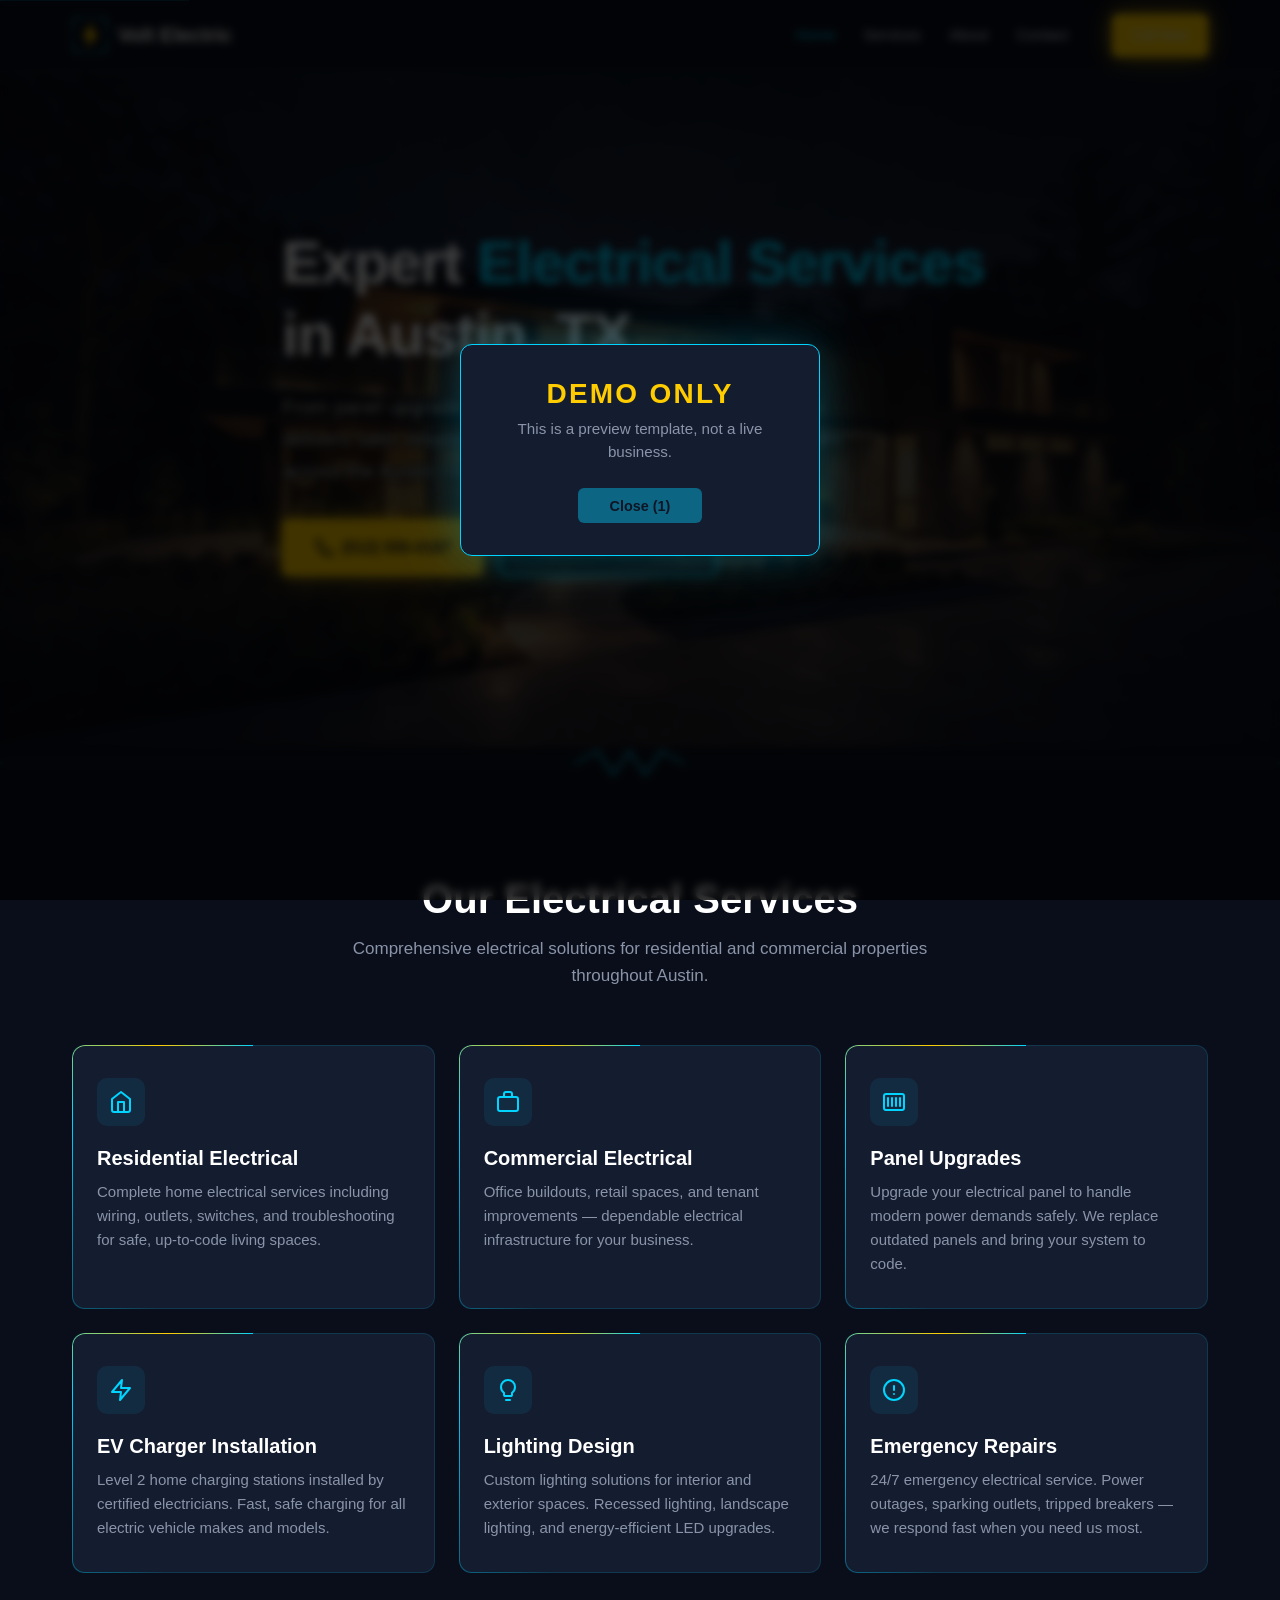
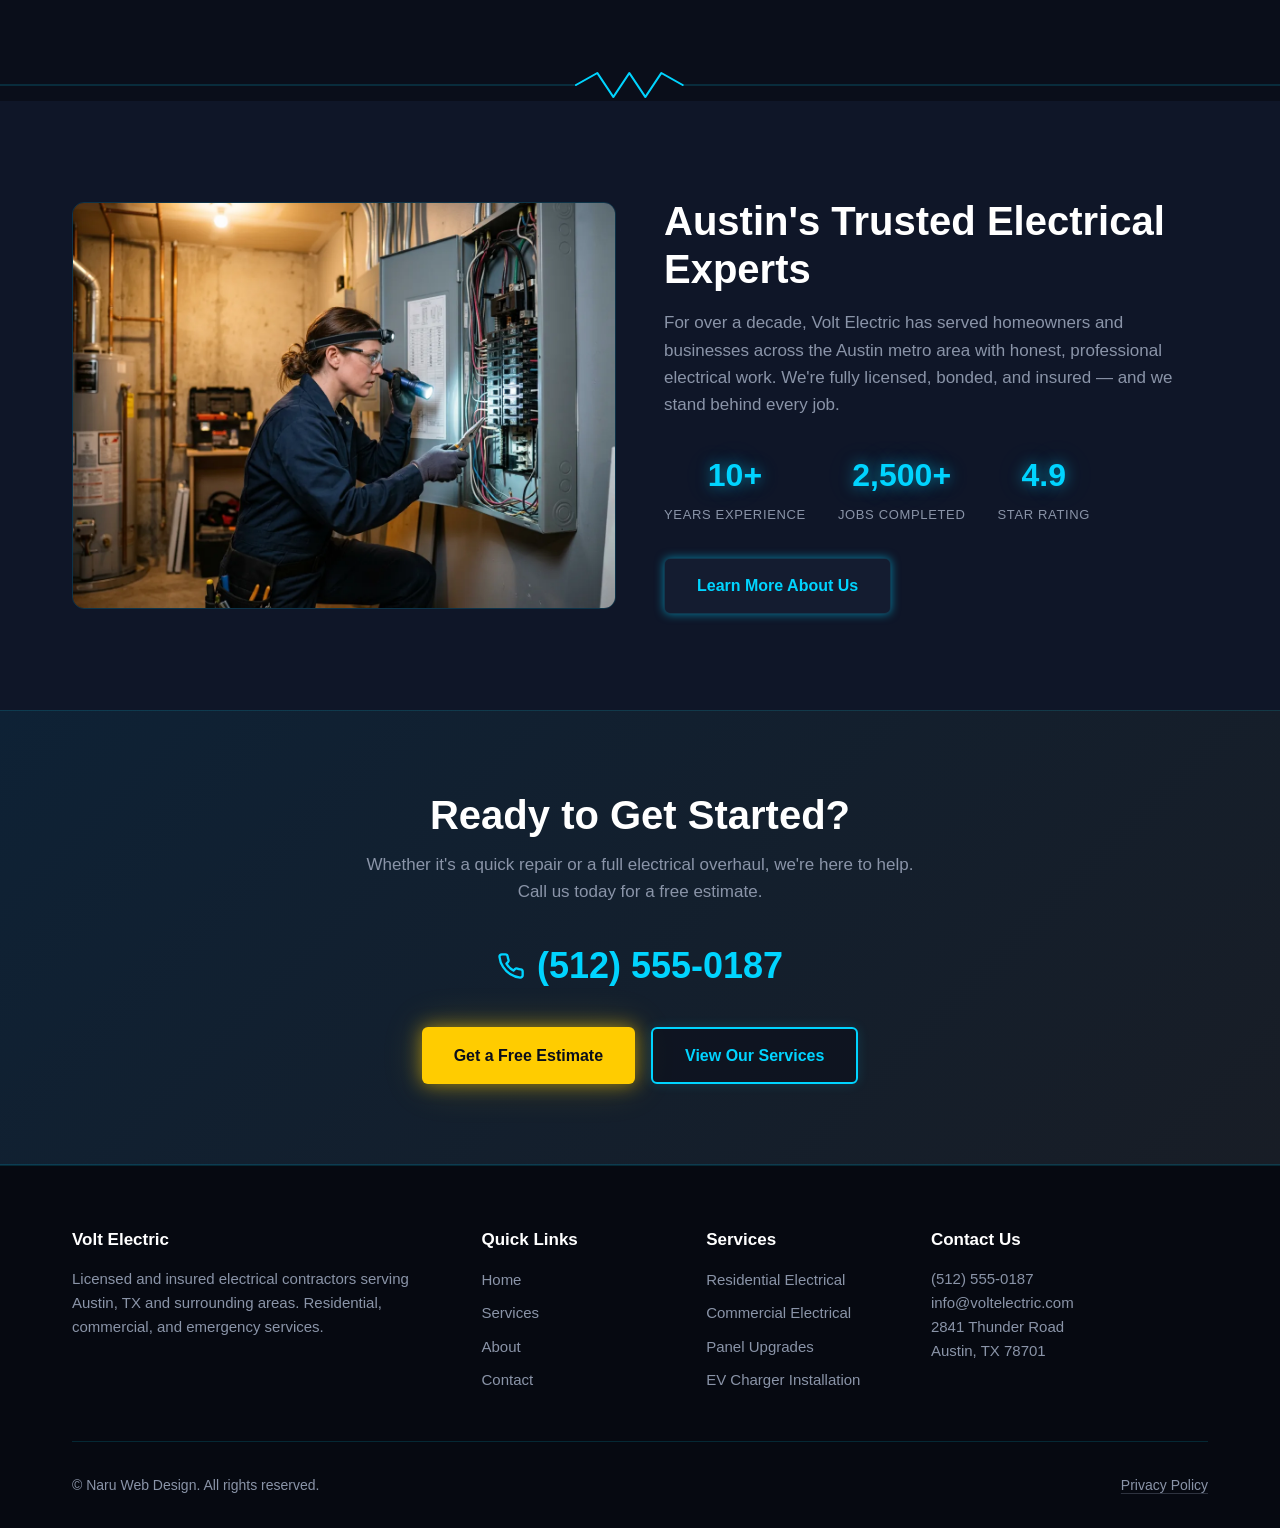
==== index.html @ 83481f1c "Add responsive hero background images and update about/OG images Replace CSS gradient hero backgroun" ====
<!DOCTYPE html>
<html lang="en">
<head>
  <meta charset="UTF-8">
  <meta name="viewport" content="width=device-width, initial-scale=1.0">
  <link rel="stylesheet" href="/css/styles.css">
  <link rel="preload" href="/fonts/space-grotesk-700-latin.woff2" as="font" type="font/woff2" crossorigin>
  <link rel="preload" href="/images/hero-480w.webp" as="image" type="image/webp" media="(max-width: 599px)">
  <link rel="preload" href="/images/hero-800w.webp" as="image" type="image/webp" media="(min-width: 600px) and (max-width: 1023px)">
  <link rel="preload" href="/images/hero.webp" as="image" type="image/webp" media="(min-width: 1024px)">
  <title>Volt Electric — Licensed Electrician in Austin, TX</title>
  <meta name="description" content="Volt Electric provides residential and commercial electrical services in Austin, TX. Licensed, insured, and available for panel upgrades, EV chargers, and emergency repairs.">
  <meta name="theme-color" content="#0a0e1a">
  <meta name="robots" content="noindex">
  <link rel="canonical" href="https://electrician-template.pages.dev/">
  <meta property="og:type" content="website">
  <meta property="og:site_name" content="Volt Electric">
  <meta property="og:title" content="Volt Electric — Licensed Electrician in Austin, TX">
  <meta property="og:description" content="Volt Electric provides residential and commercial electrical services in Austin, TX. Licensed, insured, and available for panel upgrades, EV chargers, and emergency repairs.">
  <meta property="og:url" content="https://electrician-template.pages.dev/">
  <meta property="og:image" content="https://electrician-template.pages.dev/images/og-image.jpg">
  <meta property="og:image:width" content="1200">
  <meta property="og:image:height" content="630">
  <meta name="twitter:card" content="summary_large_image">
  <link rel="icon" href="/favicon.ico" sizes="32x32">
  <link rel="icon" href="/favicon.svg" type="image/svg+xml">
  <link rel="apple-touch-icon" href="/apple-touch-icon.png">
  <script type="application/ld+json">
  {
    "@context": "https://schema.org",
    "@type": "Electrician",
    "name": "Volt Electric",
    "telephone": "+15125550187",
    "url": "https://electrician-template.pages.dev",
    "email": "info@voltelectric.com",
    "address": {
      "@type": "PostalAddress",
      "streetAddress": "2841 Thunder Road",
      "addressLocality": "Austin",
      "addressRegion": "TX",
      "postalCode": "78701"
    }
  }
  </script>
  <script src="/js/main.js" defer></script>
</head>
<body>
  <a href="#main-content" class="skip-link">Skip to main content</a>

  <div class="demo-overlay" id="demo-overlay" role="dialog" aria-modal="true" aria-labelledby="demo-heading">
    <div class="demo-modal">
      <h2 id="demo-heading">DEMO ONLY</h2>
      <p>This is a preview template, not a live business.</p>
      <button type="button" class="demo-close" id="demo-close" disabled>Close</button>
    </div>
  </div>

  <header class="site-header">
    <div class="container header-inner">
      <a href="/" class="logo" aria-label="Volt Electric — Home">
        <svg viewBox="0 0 36 36" fill="none" xmlns="http://www.w3.org/2000/svg" aria-hidden="true">
          <rect width="36" height="36" rx="8" fill="#0a0e1a" stroke="#00d4ff" stroke-width="1.5"/>
          <path d="M20.5 6L11 20h6l-1.5 10L26 16h-6.5L20.5 6z" fill="#ffcc00" stroke="#ffcc00" stroke-width="0.5" stroke-linejoin="round"/>
        </svg>
        Volt Electric
      </a>
      <button type="button" class="nav-toggle" aria-expanded="false" aria-label="Open navigation menu">
        <svg viewBox="0 0 24 24" fill="none" stroke="currentColor" stroke-width="2" stroke-linecap="round" aria-hidden="true">
          <line x1="3" y1="6" x2="21" y2="6"/>
          <line x1="3" y1="12" x2="21" y2="12"/>
          <line x1="3" y1="18" x2="21" y2="18"/>
        </svg>
      </button>
      <nav class="nav-links" aria-label="Main navigation">
        <ul>
          <li><a href="/" aria-current="page">Home</a></li>
          <li><a href="/services">Services</a></li>
          <li><a href="/about">About</a></li>
          <li><a href="/contact">Contact</a></li>
        </ul>
        <div class="nav-cta">
          <a href="tel:+15125550187" class="btn btn-primary">Call Now</a>
        </div>
      </nav>
    </div>
  </header>

  <main id="main-content">
    <!-- Hero -->
    <section class="hero" id="hero" aria-labelledby="hero-heading">
      <div class="hero-bg" aria-hidden="true"></div>
      <div class="container hero-content">
        <h1 id="hero-heading">Expert <span>Electrical Services</span> in Austin, TX</h1>
        <p>From panel upgrades to EV charger installations, Volt Electric delivers safe, reliable electrical work for homes and businesses across the Austin metro area.</p>
        <div class="hero-actions">
          <a href="tel:+15125550187" class="btn btn-primary">
            <svg width="20" height="20" viewBox="0 0 24 24" fill="none" stroke="currentColor" stroke-width="2" stroke-linecap="round" stroke-linejoin="round" aria-hidden="true"><path d="M22 16.92v3a2 2 0 0 1-2.18 2 19.79 19.79 0 0 1-8.63-3.07 19.5 19.5 0 0 1-6-6 19.79 19.79 0 0 1-3.07-8.67A2 2 0 0 1 4.11 2h3a2 2 0 0 1 2 1.72c.127.96.361 1.903.7 2.81a2 2 0 0 1-.45 2.11L8.09 9.91a16 16 0 0 0 6 6l1.27-1.27a2 2 0 0 1 2.11-.45c.907.339 1.85.573 2.81.7A2 2 0 0 1 22 16.92z"/></svg>
            (512) 555-0187
          </a>
          <a href="/contact" class="btn btn-outline">Get a Free Estimate</a>
        </div>
      </div>
    </section>

    <!-- Arc Divider -->
    <svg class="arc-divider" viewBox="0 0 1200 32" preserveAspectRatio="none" aria-hidden="true">
      <line x1="0" y1="16" x2="540" y2="16"/>
      <polyline points="540,16 560,4 575,28 590,4 605,28 620,4 640,16"/>
      <line x1="640" y1="16" x2="1200" y2="16"/>
    </svg>

    <!-- Services Overview -->
    <section class="section" id="services" aria-labelledby="services-heading">
      <div class="container">
        <div class="section-header">
          <h2 id="services-heading">Our Electrical Services</h2>
          <p>Comprehensive electrical solutions for residential and commercial properties throughout Austin.</p>
        </div>
        <div class="services-grid">
          <div class="service-card fade-in">
            <div class="icon" aria-hidden="true">
              <svg viewBox="0 0 24 24" fill="none" stroke="currentColor" stroke-width="2" stroke-linecap="round" stroke-linejoin="round"><path d="M3 9l9-7 9 7v11a2 2 0 0 1-2 2H5a2 2 0 0 1-2-2z"/><polyline points="9 22 9 12 15 12 15 22"/></svg>
            </div>
            <h3>Residential Electrical</h3>
            <p>Complete home electrical services including wiring, outlets, switches, and troubleshooting for safe, up-to-code living spaces.</p>
          </div>
          <div class="service-card fade-in">
            <div class="icon" aria-hidden="true">
              <svg viewBox="0 0 24 24" fill="none" stroke="currentColor" stroke-width="2" stroke-linecap="round" stroke-linejoin="round"><rect x="2" y="7" width="20" height="14" rx="2"/><path d="M16 7V4a2 2 0 0 0-2-2h-4a2 2 0 0 0-2 2v3"/></svg>
            </div>
            <h3>Commercial Electrical</h3>
            <p>Office buildouts, retail spaces, and tenant improvements — dependable electrical infrastructure for your business.</p>
          </div>
          <div class="service-card fade-in">
            <div class="icon" aria-hidden="true">
              <svg viewBox="0 0 24 24" fill="none" stroke="currentColor" stroke-width="2" stroke-linecap="round" stroke-linejoin="round"><rect x="2" y="4" width="20" height="16" rx="2"/><line x1="6" y1="8" x2="6" y2="16"/><line x1="10" y1="8" x2="10" y2="16"/><line x1="14" y1="8" x2="14" y2="16"/><line x1="18" y1="8" x2="18" y2="16"/></svg>
            </div>
            <h3>Panel Upgrades</h3>
            <p>Upgrade your electrical panel to handle modern power demands safely. We replace outdated panels and bring your system to code.</p>
          </div>
          <div class="service-card fade-in">
            <div class="icon" aria-hidden="true">
              <svg viewBox="0 0 24 24" fill="none" stroke="currentColor" stroke-width="2" stroke-linecap="round" stroke-linejoin="round"><path d="M13 2L3 14h9l-1 8 10-12h-9l1-8z"/></svg>
            </div>
            <h3>EV Charger Installation</h3>
            <p>Level 2 home charging stations installed by certified electricians. Fast, safe charging for all electric vehicle makes and models.</p>
          </div>
          <div class="service-card fade-in">
            <div class="icon" aria-hidden="true">
              <svg viewBox="0 0 24 24" fill="none" stroke="currentColor" stroke-width="2" stroke-linecap="round" stroke-linejoin="round"><path d="M9 18h6"/><path d="M10 22h4"/><path d="M12 2a7 7 0 0 1 7 7c0 2.38-1.19 4.47-3 5.74V17a1 1 0 0 1-1 1H9a1 1 0 0 1-1-1v-2.26C6.19 13.47 5 11.38 5 9a7 7 0 0 1 7-7z"/></svg>
            </div>
            <h3>Lighting Design</h3>
            <p>Custom lighting solutions for interior and exterior spaces. Recessed lighting, landscape lighting, and energy-efficient LED upgrades.</p>
          </div>
          <div class="service-card fade-in">
            <div class="icon" aria-hidden="true">
              <svg viewBox="0 0 24 24" fill="none" stroke="currentColor" stroke-width="2" stroke-linecap="round" stroke-linejoin="round"><circle cx="12" cy="12" r="10"/><line x1="12" y1="8" x2="12" y2="12"/><line x1="12" y1="16" x2="12.01" y2="16"/></svg>
            </div>
            <h3>Emergency Repairs</h3>
            <p>24/7 emergency electrical service. Power outages, sparking outlets, tripped breakers — we respond fast when you need us most.</p>
          </div>
        </div>
      </div>
    </section>

    <!-- Arc Divider -->
    <svg class="arc-divider" viewBox="0 0 1200 32" preserveAspectRatio="none" aria-hidden="true">
      <line x1="0" y1="16" x2="540" y2="16"/>
      <polyline points="540,16 560,4 575,28 590,4 605,28 620,4 640,16"/>
      <line x1="640" y1="16" x2="1200" y2="16"/>
    </svg>

    <!-- About Preview -->
    <section class="section section-alt" id="about" aria-labelledby="about-heading">
      <div class="container">
        <div class="about-preview">
          <div class="about-preview-img fade-in">
            <img src="/images/about-preview.webp" alt="Volt Electric team member inspecting a residential electrical panel" width="1200" height="896" loading="lazy" decoding="async">
          </div>
          <div class="about-preview-content fade-in">
            <h2 id="about-heading">Austin's Trusted Electrical Experts</h2>
            <p>For over a decade, Volt Electric has served homeowners and businesses across the Austin metro area with honest, professional electrical work. We're fully licensed, bonded, and insured — and we stand behind every job.</p>
            <div class="about-stats">
              <div class="stat">
                <span class="stat-number">10+</span>
                <span class="stat-label">Years Experience</span>
              </div>
              <div class="stat">
                <span class="stat-number">2,500+</span>
                <span class="stat-label">Jobs Completed</span>
              </div>
              <div class="stat">
                <span class="stat-number">4.9</span>
                <span class="stat-label">Star Rating</span>
              </div>
            </div>
            <a href="/about" class="btn btn-dark">Learn More About Us</a>
          </div>
        </div>
      </div>
    </section>

    <!-- CTA -->
    <section class="cta-section" id="cta" aria-labelledby="cta-heading">
      <div class="container">
        <h2 id="cta-heading">Ready to Get Started?</h2>
        <p>Whether it's a quick repair or a full electrical overhaul, we're here to help. Call us today for a free estimate.</p>
        <a href="tel:+15125550187" class="cta-phone">
          <svg width="28" height="28" viewBox="0 0 24 24" fill="none" stroke="currentColor" stroke-width="2" stroke-linecap="round" stroke-linejoin="round" aria-hidden="true"><path d="M22 16.92v3a2 2 0 0 1-2.18 2 19.79 19.79 0 0 1-8.63-3.07 19.5 19.5 0 0 1-6-6 19.79 19.79 0 0 1-3.07-8.67A2 2 0 0 1 4.11 2h3a2 2 0 0 1 2 1.72c.127.96.361 1.903.7 2.81a2 2 0 0 1-.45 2.11L8.09 9.91a16 16 0 0 0 6 6l1.27-1.27a2 2 0 0 1 2.11-.45c.907.339 1.85.573 2.81.7A2 2 0 0 1 22 16.92z"/></svg>
          (512) 555-0187
        </a>
        <div class="cta-actions">
          <a href="/contact" class="btn btn-primary">Get a Free Estimate</a>
          <a href="/services" class="btn btn-outline">View Our Services</a>
        </div>
      </div>
    </section>
  </main>

  <footer class="site-footer">
    <div class="container">
      <div class="footer-grid">
        <div class="footer-col">
          <h3>Volt Electric</h3>
          <p>Licensed and insured electrical contractors serving Austin, TX and surrounding areas. Residential, commercial, and emergency services.</p>
        </div>
        <div class="footer-col">
          <h3>Quick Links</h3>
          <ul>
            <li><a href="/">Home</a></li>
            <li><a href="/services">Services</a></li>
            <li><a href="/about">About</a></li>
            <li><a href="/contact">Contact</a></li>
          </ul>
        </div>
        <div class="footer-col">
          <h3>Services</h3>
          <ul>
            <li><a href="/services">Residential Electrical</a></li>
            <li><a href="/services">Commercial Electrical</a></li>
            <li><a href="/services">Panel Upgrades</a></li>
            <li><a href="/services">EV Charger Installation</a></li>
          </ul>
        </div>
        <div class="footer-col">
          <h3>Contact Us</h3>
          <address>
            <p><a href="tel:+15125550187">(512) 555-0187</a></p>
            <p><a href="mailto:info@voltelectric.com">info@voltelectric.com</a></p>
            <p><a href="https://www.google.com/maps/search/2841%20Thunder%20Road%2C%20Austin%2C%20TX%2078701" target="_blank" rel="noopener noreferrer">2841 Thunder Road<br>Austin, TX 78701</a></p>
          </address>
        </div>
      </div>
      <div class="footer-bottom">
        <p>&copy; Naru Web Design. All rights reserved.</p>
        <a href="/privacy">Privacy Policy</a>
      </div>
    </div>
  </footer>
</body>
</html>
---- css/styles.css ----
/* ============================================
   Volt Electric — Electrician Template Styles
   ============================================ */

/* --- @font-face --- */
@font-face {
  font-family: 'Space Grotesk';
  font-style: normal;
  font-weight: 700;
  font-display: swap;
  src: url('/fonts/space-grotesk-700-latin.woff2') format('woff2');
  unicode-range: U+0000-00FF, U+0131, U+0152-0153, U+02BB-02BC, U+02C6,
    U+02DA, U+02DC, U+0304, U+0308, U+0329, U+2000-206F, U+20AC, U+2122,
    U+2191, U+2193, U+2212, U+2215, U+FEFF, U+FFFD;
}

/* --- Custom Properties --- */
:root {
  --color-primary: #00d4ff;
  --color-primary-dim: rgba(0, 212, 255, 0.55);
  --color-primary-glow: rgba(0, 212, 255, 0.8);
  --color-accent: #ffcc00;
  --color-accent-dim: rgba(255, 204, 0, 0.55);
  --color-accent-glow: rgba(255, 204, 0, 0.8);
  --color-bg: #0a0e1a;
  --color-bg-alt: #0f1628;
  --color-bg-card: #141c30;
  --color-text: #e0e6f0;
  --color-text-muted: #8a94a8;
  --color-heading: #ffffff;
  --color-border: rgba(0, 212, 255, 0.15);
  --color-focus: #00d4ff;
  --font-heading: 'Space Grotesk', 'Segoe UI', Roboto, 'Helvetica Neue', Arial, sans-serif;
  --font-body: 'Segoe UI', Roboto, 'Helvetica Neue', Arial, sans-serif;
  --max-width: 1200px;
  --header-height: 72px;
  --transition-base: 0.3s ease;
  --glow-sm: 0 0 10px var(--color-primary-dim);
  --glow-md: 0 0 20px var(--color-primary-dim), 0 0 40px rgba(0, 212, 255, 0.2);
  --glow-lg: 0 0 24px var(--color-primary-glow), 0 0 50px var(--color-primary-dim), 0 0 90px rgba(0, 212, 255, 0.15);
}

/* --- Reset & Base --- */
*,
*::before,
*::after {
  box-sizing: border-box;
  margin: 0;
  padding: 0;
}

html {
  scroll-behavior: smooth;
}

body {
  font-family: var(--font-body);
  font-size: 1rem;
  line-height: 1.6;
  color: var(--color-text);
  background-color: var(--color-bg);
  min-height: 100vh;
  display: flex;
  flex-direction: column;
  -webkit-font-smoothing: antialiased;
  -moz-osx-font-smoothing: grayscale;
  padding-top: var(--header-height);
}

main {
  flex: 1;
}

img {
  max-width: 100%;
  height: auto;
  display: block;
}

address {
  font-style: normal;
}

a {
  color: var(--color-primary);
  text-decoration: none;
  transition: color var(--transition-base);
}

a:hover {
  color: var(--color-accent);
}

p a,
address a {
  text-decoration: underline;
  text-decoration-color: var(--color-primary-dim);
  text-underline-offset: 3px;
}

p a:hover,
address a:hover {
  color: var(--color-accent);
  text-decoration-color: var(--color-accent-dim);
}

ul {
  list-style: none;
}

h1, h2, h3, h4 {
  font-family: var(--font-heading);
  color: var(--color-heading);
  line-height: 1.2;
}

/* --- Focus Indicators --- */
:focus-visible {
  outline: 2px solid var(--color-focus);
  outline-offset: 2px;
}

/* --- Skip Link --- */
.skip-link {
  position: absolute;
  top: 0;
  left: 0;
  transform: translateY(-100%);
  z-index: 10000;
  padding: 0.5rem 1rem;
  background: var(--color-primary);
  color: var(--color-bg);
  font-weight: 700;
  text-decoration: none;
}

.skip-link:focus {
  transform: translateY(0);
}

/* --- Demo Modal Overlay --- */
.demo-overlay {
  position: fixed;
  inset: 0;
  z-index: 99999;
  background: rgba(0, 0, 0, 0.75);
  display: flex;
  align-items: center;
  justify-content: center;
  backdrop-filter: blur(4px);
  -webkit-backdrop-filter: blur(4px);
}

.demo-overlay.is-hidden {
  display: none;
}

.demo-modal {
  background: var(--color-bg-card);
  border: 1px solid var(--color-primary);
  border-radius: 12px;
  padding: 2rem 2.5rem;
  text-align: center;
  max-width: 360px;
  width: 90%;
  box-shadow: 0 0 40px rgba(0, 212, 255, 0.2), 0 0 80px rgba(0, 212, 255, 0.1);
}

.demo-modal h2 {
  font-family: var(--font-heading);
  font-size: 1.75rem;
  color: var(--color-accent);
  margin: 0 0 0.5rem;
  letter-spacing: 0.08em;
}

.demo-modal p {
  color: var(--color-text-muted);
  font-size: 0.95rem;
  margin: 0 0 1.5rem;
  line-height: 1.5;
}

.demo-close {
  background: var(--color-primary);
  color: var(--color-bg);
  border: none;
  border-radius: 6px;
  padding: 0.6rem 2rem;
  font-weight: 700;
  font-size: 0.9rem;
  cursor: pointer;
  transition: opacity var(--transition-base), background var(--transition-base);
}

.demo-close:disabled {
  opacity: 0.4;
  cursor: not-allowed;
}

.demo-close:not(:disabled):hover {
  background: #33ddff;
}

/* --- Container --- */
.container {
  width: 100%;
  max-width: var(--max-width);
  margin: 0 auto;
  padding: 0 1.25rem;
}

/* --- Buttons --- */
.btn {
  display: inline-flex;
  align-items: center;
  gap: 0.5rem;
  padding: 0.875rem 2rem;
  border-radius: 6px;
  font-weight: 700;
  font-size: 1rem;
  text-decoration: none;
  transition: all var(--transition-base);
  cursor: pointer;
  border: none;
  position: relative;
  overflow: hidden;
}

.btn-primary {
  background: var(--color-accent);
  color: #0a0e1a;
  box-shadow: 0 0 18px var(--color-accent-dim), 0 0 40px rgba(255, 204, 0, 0.2);
}

.btn-primary:hover {
  color: #0a0e1a;
  box-shadow: 0 0 30px var(--color-accent-glow), 0 0 60px var(--color-accent-dim), 0 0 90px rgba(255, 204, 0, 0.15);
  transform: translateY(-2px);
}

.btn-outline {
  background: rgba(10, 14, 26, 0.6);
  color: var(--color-primary);
  border: 2px solid var(--color-primary);
  box-shadow: 0 0 12px rgba(0, 212, 255, 0.15);
}

.btn-outline:hover {
  color: var(--color-heading);
  background: rgba(0, 212, 255, 0.1);
  box-shadow: 0 0 24px var(--color-primary-dim), 0 0 48px rgba(0, 212, 255, 0.15);
  transform: translateY(-2px);
}

.btn-dark {
  background: var(--color-bg-card);
  color: var(--color-primary);
  border: 1px solid var(--color-border);
  box-shadow: var(--glow-sm);
}

.btn-dark:hover {
  color: var(--color-heading);
  box-shadow: var(--glow-md);
  transform: translateY(-2px);
}

/* Button shimmer effect */
@media (prefers-reduced-motion: no-preference) {
  .btn-primary::after {
    content: '';
    position: absolute;
    top: 0;
    left: -100%;
    width: 100%;
    height: 100%;
    background: linear-gradient(
      90deg,
      transparent,
      rgba(255, 255, 255, 0.3),
      transparent
    );
    transition: left 0.5s ease;
  }

  .btn-primary:hover::after {
    left: 100%;
  }
}

/* --- Site Header --- */
.site-header {
  position: fixed;
  top: 0;
  left: 0;
  right: 0;
  z-index: 1000;
  height: var(--header-height);
  background: rgba(10, 14, 26, 0.92);
  backdrop-filter: blur(12px);
  -webkit-backdrop-filter: blur(12px);
  border-bottom: 1px solid var(--color-border);
  display: flex;
  align-items: center;
}

.header-inner {
  display: flex;
  align-items: center;
  justify-content: space-between;
}

.logo {
  display: flex;
  align-items: center;
  gap: 0.625rem;
  font-family: var(--font-heading);
  font-weight: 700;
  font-size: 1.25rem;
  color: var(--color-heading);
  text-decoration: none;
  white-space: nowrap;
}

.logo:hover {
  color: var(--color-heading);
}

.logo svg {
  width: 36px;
  height: 36px;
  flex-shrink: 0;
}

.nav-toggle {
  display: flex;
  align-items: center;
  justify-content: center;
  width: 44px;
  height: 44px;
  background: none;
  border: none;
  color: var(--color-text);
  cursor: pointer;
}

.nav-toggle svg {
  width: 24px;
  height: 24px;
}

.nav-links {
  visibility: hidden;
  position: absolute;
  top: var(--header-height);
  left: 0;
  right: 0;
  background: rgba(10, 14, 26, 0.98);
  backdrop-filter: blur(16px);
  -webkit-backdrop-filter: blur(16px);
  border-bottom: 1px solid var(--color-border);
  padding: 1.5rem 1.25rem;
  opacity: 0;
  transform: translateY(-8px);
  transition: opacity 0.25s ease, transform 0.25s ease, visibility 0s linear 0.25s;
}

.nav-links.is-open {
  visibility: visible;
  opacity: 1;
  transform: translateY(0);
  transition: opacity 0.25s ease, transform 0.25s ease, visibility 0s linear 0s;
}

.nav-links ul {
  display: flex;
  flex-direction: column;
  gap: 0.25rem;
}

.nav-links a {
  display: block;
  padding: 0.75rem 0;
  color: var(--color-text);
  font-weight: 500;
  font-size: 1.0625rem;
  transition: color var(--transition-base);
}

.nav-links a:hover,
.nav-links a[aria-current="page"] {
  color: var(--color-primary);
}

.nav-cta {
  margin-top: 1rem;
  padding-top: 1rem;
  border-top: 1px solid var(--color-border);
}

.nav-cta .btn {
  width: 100%;
  justify-content: center;
}

/* --- Hero Section --- */
.hero {
  position: relative;
  overflow: hidden;
  padding: 5rem 0 6rem;
  min-height: 70vh;
  display: flex;
  align-items: center;
}

.hero-bg {
  position: absolute;
  inset: 0;
  z-index: 0;
  background:
    linear-gradient(to right, rgba(10, 14, 26, 0.78) 0%, rgba(10, 14, 26, 0.50) 50%, rgba(10, 14, 26, 0.78) 100%),
    url('/images/hero-480w.webp') center/cover no-repeat;
}

@media (min-width: 600px) {
  .hero-bg {
    background:
      linear-gradient(to right, rgba(10, 14, 26, 0.78) 0%, rgba(10, 14, 26, 0.50) 50%, rgba(10, 14, 26, 0.78) 100%),
      url('/images/hero-800w.webp') center/cover no-repeat;
  }
}

@media (min-width: 1024px) {
  .hero-bg {
    background:
      linear-gradient(to right, rgba(10, 14, 26, 0.78) 0%, rgba(10, 14, 26, 0.50) 50%, rgba(10, 14, 26, 0.78) 100%),
      url('/images/hero.webp') center/cover no-repeat;
  }
}

.hero-content {
  position: relative;
  z-index: 1;
  max-width: 720px;
}

.hero h1 {
  font-size: clamp(2.25rem, 5vw, 3.75rem);
  font-weight: 700;
  margin-bottom: 1.25rem;
  letter-spacing: -0.02em;
}

.hero h1 span {
  color: var(--color-primary);
}

.hero > .container > p,
.hero-content > p {
  font-size: clamp(1.0625rem, 2vw, 1.25rem);
  color: #c8c8c8;
  text-shadow: 0 0 2px rgba(0, 0, 0, 1), 0 0 4px rgba(0, 0, 0, 1), 1px 1px 3px rgba(0, 0, 0, 1), -1px -1px 3px rgba(0, 0, 0, 0.8), 0 1px 5px rgba(0, 0, 0, 0.9);
  max-width: 560px;
  margin-bottom: 2rem;
}

.hero-actions {
  display: flex;
  flex-wrap: wrap;
  gap: 1rem;
}

/* --- Electric Arc Divider --- */
.arc-divider {
  display: block;
  width: 100%;
  height: 32px;
  overflow: visible;
}

.arc-divider line {
  stroke: rgba(0, 212, 255, 0.2);
  stroke-width: 1.5;
}

.arc-divider polyline {
  stroke: var(--color-primary);
  stroke-width: 2;
  fill: none;
  stroke-linecap: round;
  stroke-linejoin: round;
}

/* --- Section --- */
.section {
  padding: 5rem 0;
}

.section-alt {
  background: var(--color-bg-alt);
}

.section-header {
  text-align: center;
  max-width: 640px;
  margin: 0 auto 3.5rem;
}

.section-header h2 {
  font-size: clamp(1.75rem, 3.5vw, 2.5rem);
  margin-bottom: 0.75rem;
}

.section-header p {
  color: var(--color-text-muted);
  font-size: 1.0625rem;
}

/* --- Service Cards --- */
.services-grid {
  display: grid;
  grid-template-columns: 1fr;
  gap: 1.5rem;
}

.service-card {
  position: relative;
  background: var(--color-bg-card);
  border: 1px solid var(--color-border);
  border-radius: 12px;
  padding: 2rem 1.5rem;
  transition: transform var(--transition-base), box-shadow var(--transition-base);
}

.service-card:hover {
  transform: translateY(-4px);
}

.service-card .icon {
  width: 48px;
  height: 48px;
  display: flex;
  align-items: center;
  justify-content: center;
  border-radius: 10px;
  background: rgba(0, 212, 255, 0.08);
  margin-bottom: 1.25rem;
}

.service-card .icon svg {
  width: 24px;
  height: 24px;
  stroke: var(--color-primary);
}

.service-card h3 {
  font-size: 1.25rem;
  margin-bottom: 0.625rem;
}

.service-card p {
  color: var(--color-text-muted);
  font-size: 0.9375rem;
  line-height: 1.6;
}

/* --- About Preview --- */
.about-preview {
  display: grid;
  grid-template-columns: 1fr;
  gap: 2.5rem;
  align-items: center;
}

.about-preview-img img {
  border-radius: 12px;
  border: 1px solid var(--color-border);
}

.about-preview-content h2 {
  font-size: clamp(1.75rem, 3.5vw, 2.5rem);
  margin-bottom: 1rem;
}

.about-preview-content > p {
  color: var(--color-text-muted);
  font-size: 1.0625rem;
  margin-bottom: 2rem;
}

.about-stats {
  display: flex;
  gap: 2rem;
  margin-bottom: 2rem;
}

.stat {
  text-align: center;
}

.stat-number {
  display: block;
  font-family: var(--font-heading);
  font-size: 2rem;
  font-weight: 700;
  color: var(--color-primary);
}

.stat-label {
  display: block;
  font-size: 0.8125rem;
  color: var(--color-text-muted);
  text-transform: uppercase;
  letter-spacing: 0.05em;
  margin-top: 0.25rem;
}

/* --- CTA Section --- */
.cta-section {
  padding: 5rem 0;
  background: linear-gradient(135deg, rgba(0, 212, 255, 0.06) 0%, rgba(255, 204, 0, 0.04) 100%),
    var(--color-bg-alt);
  text-align: center;
  border-top: 1px solid var(--color-border);
  border-bottom: 1px solid var(--color-border);
}

.cta-section h2 {
  font-size: clamp(1.75rem, 3.5vw, 2.5rem);
  margin-bottom: 0.75rem;
}

.cta-section > .container > p {
  color: var(--color-text-muted);
  font-size: 1.0625rem;
  max-width: 560px;
  margin: 0 auto 2rem;
}

.cta-phone {
  display: inline-flex;
  align-items: center;
  gap: 0.75rem;
  font-family: var(--font-heading);
  font-size: clamp(1.5rem, 3vw, 2.25rem);
  font-weight: 700;
  color: var(--color-primary);
  text-decoration: none;
  margin-bottom: 2rem;
}

.cta-phone svg {
  flex-shrink: 0;
}

.cta-phone:hover {
  color: var(--color-heading);
}

.cta-actions {
  display: flex;
  flex-wrap: wrap;
  justify-content: center;
  gap: 1rem;
}

/* --- Page Header (inner pages) --- */
.page-header {
  padding: 4rem 0 3rem;
  text-align: center;
  background: var(--color-bg-alt);
  border-bottom: 1px solid var(--color-border);
}

.page-header h1 {
  font-size: clamp(2rem, 4vw, 3rem);
  margin-bottom: 0.5rem;
}

.page-header p {
  color: var(--color-text-muted);
  font-size: 1.0625rem;
  max-width: 560px;
  margin: 0 auto;
}

/* --- Services Detail (services.html) --- */
.service-detail-grid {
  display: grid;
  grid-template-columns: 1fr;
  gap: 2rem;
}

.service-detail-card {
  position: relative;
  background: var(--color-bg-card);
  border: 1px solid var(--color-border);
  border-radius: 12px;
  padding: 2.5rem 2rem;
  transition: transform var(--transition-base), box-shadow var(--transition-base);
}

.service-detail-card:hover {
  transform: translateY(-4px);
}

.service-detail-card .icon {
  width: 56px;
  height: 56px;
  display: flex;
  align-items: center;
  justify-content: center;
  border-radius: 12px;
  background: rgba(0, 212, 255, 0.08);
  margin-bottom: 1.5rem;
}

.service-detail-card .icon svg {
  width: 28px;
  height: 28px;
  stroke: var(--color-primary);
}

.service-detail-card h3 {
  font-size: 1.375rem;
  margin-bottom: 0.75rem;
}

.service-detail-card p {
  color: var(--color-text-muted);
  font-size: 1rem;
  line-height: 1.7;
}

.service-detail-card ul {
  list-style: none;
  margin-top: 1rem;
  padding: 0;
}

.service-detail-card li {
  position: relative;
  padding-left: 1.25rem;
  color: var(--color-text-muted);
  font-size: 0.9375rem;
  margin-bottom: 0.375rem;
}

.service-detail-card li::before {
  content: '';
  position: absolute;
  left: 0;
  top: 0.55em;
  width: 6px;
  height: 6px;
  background: var(--color-primary);
  border-radius: 50%;
  box-shadow: 0 0 6px var(--color-primary-dim);
}

/* --- About Page --- */
.about-story {
  display: grid;
  grid-template-columns: 1fr;
  gap: 2.5rem;
  align-items: start;
}

.about-story-content h2 {
  font-size: clamp(1.5rem, 3vw, 2rem);
  margin-bottom: 1rem;
}

.about-story-content p {
  color: var(--color-text-muted);
  font-size: 1.0625rem;
  line-height: 1.7;
  margin-bottom: 1rem;
}

.about-story-content p:last-child {
  margin-bottom: 0;
}

.about-story-img img {
  border-radius: 12px;
  border: 1px solid var(--color-border);
}

.about-values {
  display: grid;
  grid-template-columns: 1fr;
  gap: 1.5rem;
}

.value-card {
  background: var(--color-bg-card);
  border: 1px solid var(--color-border);
  border-radius: 12px;
  padding: 2rem 1.5rem;
  text-align: center;
}

.value-card .icon {
  width: 56px;
  height: 56px;
  display: flex;
  align-items: center;
  justify-content: center;
  border-radius: 12px;
  background: rgba(0, 212, 255, 0.08);
  margin: 0 auto 1.25rem;
}

.value-card .icon svg {
  width: 28px;
  height: 28px;
  stroke: var(--color-primary);
}

.value-card h3 {
  font-size: 1.25rem;
  margin-bottom: 0.5rem;
}

.value-card p {
  color: var(--color-text-muted);
  font-size: 0.9375rem;
}

/* --- Contact Page --- */
.contact-grid {
  display: grid;
  grid-template-columns: 1fr;
  gap: 3rem;
}

.contact-info-list {
  display: flex;
  flex-direction: column;
  gap: 1.5rem;
}

.contact-info-item {
  display: flex;
  gap: 1rem;
  align-items: flex-start;
}

.contact-info-item .icon {
  width: 48px;
  height: 48px;
  min-width: 48px;
  display: flex;
  align-items: center;
  justify-content: center;
  border-radius: 10px;
  background: rgba(0, 212, 255, 0.08);
}

.contact-info-item .icon svg {
  width: 22px;
  height: 22px;
  stroke: var(--color-primary);
}

.contact-info-item h3 {
  font-size: 1.0625rem;
  margin-bottom: 0.25rem;
}

.contact-info-item p {
  color: var(--color-text-muted);
  font-size: 0.9375rem;
}

/* --- Contact Form --- */
.contact-form h2 {
  font-size: 1.5rem;
  margin-bottom: 1.5rem;
}

.form-group {
  margin-bottom: 1.25rem;
}

.form-group label {
  display: block;
  margin-bottom: 0.375rem;
  font-weight: 500;
  font-size: 0.9375rem;
  color: var(--color-text);
}

.form-group input,
.form-group textarea {
  width: 100%;
  padding: 0.75rem 1rem;
  background: var(--color-bg);
  border: 1px solid var(--color-border);
  border-radius: 8px;
  color: var(--color-text);
  font-family: var(--font-body);
  font-size: 1rem;
  transition: border-color var(--transition-base), box-shadow var(--transition-base);
}

.form-group input:focus,
.form-group textarea:focus {
  outline: none;
  border-color: var(--color-primary);
  box-shadow: 0 0 8px var(--color-primary-dim);
}

.form-group textarea {
  min-height: 140px;
  resize: vertical;
}

.form-submit {
  margin-top: 1.5rem;
}

.form-submit .btn {
  width: 100%;
  justify-content: center;
  font-size: 1.0625rem;
}

.honeypot {
  display: none;
}

.form-status {
  display: none;
  padding: 1.25rem;
  border-radius: 8px;
  margin-top: 1rem;
  font-size: 1rem;
}

.form-status.success {
  display: block;
  background: rgba(0, 212, 255, 0.08);
  border: 1px solid var(--color-primary-dim);
  color: var(--color-primary);
}

/* --- Privacy Page --- */
.privacy-content {
  max-width: 800px;
  margin: 0 auto;
}

.privacy-content h2 {
  font-size: 1.5rem;
  margin: 2.5rem 0 0.75rem;
}

.privacy-content h3 {
  font-size: 1.25rem;
  margin: 2rem 0 0.5rem;
}

.privacy-content p {
  color: var(--color-text-muted);
  font-size: 1rem;
  line-height: 1.7;
  margin-bottom: 1rem;
}

.privacy-content ul {
  list-style: disc;
  padding-left: 1.5rem;
  margin-bottom: 1rem;
}

.privacy-content li {
  color: var(--color-text-muted);
  font-size: 1rem;
  line-height: 1.7;
  margin-bottom: 0.375rem;
}

/* --- 404 Page --- */
.error-page {
  text-align: center;
  padding: 6rem 0;
}

.error-page h1 {
  font-size: clamp(4rem, 10vw, 8rem);
  color: var(--color-primary);
  line-height: 1;
  margin-bottom: 0.5rem;
}

.error-page h2 {
  font-size: clamp(1.25rem, 3vw, 1.75rem);
  margin-bottom: 1rem;
}

.error-page p {
  color: var(--color-text-muted);
  font-size: 1.0625rem;
  margin-bottom: 2rem;
  max-width: 480px;
  margin-left: auto;
  margin-right: auto;
}

.error-links {
  display: flex;
  flex-wrap: wrap;
  justify-content: center;
  gap: 1rem;
}

/* --- Footer --- */
.site-footer {
  background: #060911;
  border-top: 1px solid var(--color-border);
  padding: 4rem 0 2rem;
}

.footer-grid {
  display: grid;
  grid-template-columns: 1fr;
  gap: 2.5rem;
  margin-bottom: 3rem;
}

.footer-col h3 {
  font-size: 1.0625rem;
  margin-bottom: 1rem;
  color: var(--color-heading);
}

.footer-col p {
  color: var(--color-text-muted);
  font-size: 0.9375rem;
  line-height: 1.6;
}

.footer-col ul {
  display: flex;
  flex-direction: column;
  gap: 0.5rem;
}

.footer-col a {
  color: var(--color-text-muted);
  font-size: 0.9375rem;
  text-decoration: none;
  transition: color var(--transition-base);
}

.footer-col a:hover {
  color: var(--color-primary);
}

.footer-bottom {
  display: flex;
  flex-direction: column;
  gap: 0.5rem;
  align-items: center;
  padding-top: 2rem;
  border-top: 1px solid var(--color-border);
  text-align: center;
}

.footer-bottom p {
  color: var(--color-text-muted);
  font-size: 0.875rem;
}

.footer-bottom a {
  color: var(--color-text-muted);
  font-size: 0.875rem;
  text-decoration: underline;
  text-decoration-color: rgba(138, 148, 168, 0.3);
  text-underline-offset: 3px;
}

.footer-bottom a:hover {
  color: var(--color-primary);
}

/* --- Fade-in Animations (base state) --- */
.fade-in {
  opacity: 1;
}

@media (prefers-reduced-motion: no-preference) {
  .fade-in {
    opacity: 0;
    transform: translateY(20px);
    transition: opacity 0.6s ease, transform 0.6s ease;
  }

  .fade-in.is-visible {
    opacity: 1;
    transform: translateY(0);
  }
}

/* ============================================
   Electric Glow Effects
   (all inside prefers-reduced-motion: no-preference)
   ============================================ */

/* --- @property for conic-gradient border animation --- */
@property --border-angle {
  syntax: '<angle>';
  initial-value: 0deg;
  inherits: false;
}

@media (prefers-reduced-motion: no-preference) {
  /* --- Hero H1 Glow Pulse --- */
  @keyframes glow-pulse-strong {
    0%, 100% {
      text-shadow:
        0 0 14px rgba(0, 212, 255, 0.7),
        0 0 35px rgba(0, 212, 255, 0.45),
        0 0 70px rgba(0, 212, 255, 0.2);
    }
    50% {
      text-shadow:
        0 0 28px rgba(0, 212, 255, 0.9),
        0 0 60px rgba(0, 212, 255, 0.55),
        0 0 100px rgba(0, 212, 255, 0.25);
    }
  }

  .hero h1 span {
    animation: glow-pulse-strong 3s ease-in-out infinite;
  }

  /* --- Section Heading Glow Pulse (moderate) --- */
  @keyframes glow-pulse-moderate {
    0%, 100% {
      text-shadow:
        0 0 10px rgba(0, 212, 255, 0.5),
        0 0 28px rgba(0, 212, 255, 0.3);
    }
    50% {
      text-shadow:
        0 0 22px rgba(0, 212, 255, 0.7),
        0 0 50px rgba(0, 212, 255, 0.35);
    }
  }

  .section-header h2,
  .about-preview-content h2,
  .cta-section h2 {
    animation: glow-pulse-moderate 4s ease-in-out infinite;
  }

  /* --- Logo Subtle Glow --- */
  @keyframes glow-pulse-subtle {
    0%, 100% { filter: drop-shadow(0 0 6px rgba(0, 212, 255, 0.35)); }
    50% { filter: drop-shadow(0 0 12px rgba(0, 212, 255, 0.6)); }
  }

  .logo svg {
    animation: glow-pulse-subtle 4s ease-in-out infinite;
  }

  /* --- Yellow Button Glow Pulse --- */
  @keyframes btn-glow-pulse {
    0%, 100% {
      box-shadow: 0 0 18px rgba(255, 204, 0, 0.55), 0 0 40px rgba(255, 204, 0, 0.2);
    }
    50% {
      box-shadow: 0 0 30px rgba(255, 204, 0, 0.8), 0 0 60px rgba(255, 204, 0, 0.35), 0 0 90px rgba(255, 204, 0, 0.15);
    }
  }

  .btn-primary {
    animation: btn-glow-pulse 3s ease-in-out infinite;
  }

  .btn-primary:hover {
    animation: none;
  }

  /* --- Box Glow Pulse on Service Cards --- */
  @keyframes box-glow-pulse {
    0%, 100% {
      box-shadow: 0 0 12px rgba(0, 212, 255, 0.15), 0 0 24px rgba(0, 212, 255, 0.08);
    }
    50% {
      box-shadow: 0 0 22px rgba(0, 212, 255, 0.25), 0 0 44px rgba(0, 212, 255, 0.12);
    }
  }

  .service-card {
    animation: box-glow-pulse 3s ease-in-out infinite;
  }

  .service-card:nth-child(1) { animation-delay: 0s; }
  .service-card:nth-child(2) { animation-delay: 0.5s; }
  .service-card:nth-child(3) { animation-delay: 1s; }
  .service-card:nth-child(4) { animation-delay: 1.5s; }
  .service-card:nth-child(5) { animation-delay: 2s; }
  .service-card:nth-child(6) { animation-delay: 2.5s; }

  /* --- Animated Electric Border --- */
  @keyframes rotate-border {
    to { --border-angle: 360deg; }
  }

  .service-card::before {
    content: '';
    position: absolute;
    inset: -1px;
    border-radius: 13px;
    padding: 1px;
    background: conic-gradient(
      from var(--border-angle),
      transparent 60%,
      var(--color-primary) 80%,
      var(--color-accent) 90%,
      var(--color-primary) 100%
    );
    mask: linear-gradient(#000 0 0) content-box, linear-gradient(#000 0 0);
    mask-composite: exclude;
    -webkit-mask: linear-gradient(#000 0 0) content-box, linear-gradient(#000 0 0);
    -webkit-mask-composite: xor;
    animation: rotate-border 4s linear infinite;
    pointer-events: none;
  }

  .service-card:nth-child(2)::before { animation-delay: -0.67s; }
  .service-card:nth-child(3)::before { animation-delay: -1.33s; }
  .service-card:nth-child(4)::before { animation-delay: -2s; }
  .service-card:nth-child(5)::before { animation-delay: -2.67s; }
  .service-card:nth-child(6)::before { animation-delay: -3.33s; }

  /* --- Stat Number Glow --- */
  .stat-number {
    text-shadow: 0 0 14px var(--color-primary-dim), 0 0 36px rgba(0, 212, 255, 0.2);
  }

  /* --- CTA Phone Glow Pulse --- */
  @keyframes phone-glow {
    0%, 100% {
      text-shadow: 0 0 16px rgba(0, 212, 255, 0.6), 0 0 40px rgba(0, 212, 255, 0.3);
    }
    50% {
      text-shadow: 0 0 28px rgba(0, 212, 255, 0.85), 0 0 56px rgba(0, 212, 255, 0.4);
    }
  }

  .cta-phone {
    animation: phone-glow 3s ease-in-out infinite;
  }


  /* --- Neon Flicker on Logo Bolt (very subtle) --- */
  @keyframes neon-flicker {
    0%, 19%, 21%, 23%, 25%, 54%, 56%, 100% {
      opacity: 1;
    }
    20%, 24%, 55% {
      opacity: 0.88;
    }
  }

  .logo svg path {
    animation: neon-flicker 5s ease-in-out infinite;
  }

  /* --- Service Detail Cards get border too --- */
  .service-detail-card::before {
    content: '';
    position: absolute;
    inset: -1px;
    border-radius: 13px;
    padding: 1px;
    background: conic-gradient(
      from var(--border-angle),
      transparent 60%,
      var(--color-primary) 80%,
      var(--color-accent) 90%,
      var(--color-primary) 100%
    );
    mask: linear-gradient(#000 0 0) content-box, linear-gradient(#000 0 0);
    mask-composite: exclude;
    -webkit-mask: linear-gradient(#000 0 0) content-box, linear-gradient(#000 0 0);
    -webkit-mask-composite: xor;
    animation: rotate-border 4s linear infinite;
    pointer-events: none;
  }

  .service-detail-card {
    animation: box-glow-pulse 3s ease-in-out infinite;
  }

  .service-detail-card:nth-child(2) { animation-delay: 0.5s; }
  .service-detail-card:nth-child(3) { animation-delay: 1s; }
  .service-detail-card:nth-child(4) { animation-delay: 1.5s; }
  .service-detail-card:nth-child(5) { animation-delay: 2s; }
  .service-detail-card:nth-child(6) { animation-delay: 2.5s; }
  .service-detail-card:nth-child(2)::before { animation-delay: -0.67s; }
  .service-detail-card:nth-child(3)::before { animation-delay: -1.33s; }
  .service-detail-card:nth-child(4)::before { animation-delay: -2s; }
  .service-detail-card:nth-child(5)::before { animation-delay: -2.67s; }
  .service-detail-card:nth-child(6)::before { animation-delay: -3.33s; }

  /* --- Value cards subtle glow --- */
  .value-card {
    animation: box-glow-pulse 3s ease-in-out infinite;
  }
  .value-card:nth-child(2) { animation-delay: 0.7s; }
  .value-card:nth-child(3) { animation-delay: 1.4s; }
}

/* ============================================
   Responsive — Tablet (768px+)
   ============================================ */
@media (min-width: 768px) {
  .container {
    padding: 0 2rem;
  }

  /* Nav: full horizontal */
  .nav-toggle {
    display: none;
  }

  .nav-links {
    visibility: visible;
    position: static;
    display: flex;
    align-items: center;
    gap: 2rem;
    background: none;
    backdrop-filter: none;
    -webkit-backdrop-filter: none;
    border: none;
    padding: 0;
    opacity: 1;
    transform: none;
    transition: none;
  }

  .nav-links ul {
    flex-direction: row;
    gap: 0.25rem;
  }

  .nav-links a {
    padding: 0.5rem 0.75rem;
    font-size: 0.9375rem;
  }

  .nav-cta {
    margin-top: 0;
    padding-top: 0;
    border-top: none;
  }

  .nav-cta .btn {
    width: auto;
    padding: 0.625rem 1.25rem;
    font-size: 0.875rem;
  }

  /* Hero */
  .hero {
    padding: 6rem 0 7rem;
  }

  /* Services grid: 2 columns */
  .services-grid {
    grid-template-columns: repeat(2, 1fr);
  }

  /* About preview: side-by-side */
  .about-preview {
    grid-template-columns: 1fr 1fr;
    gap: 3rem;
  }

  /* Footer grid */
  .footer-grid {
    grid-template-columns: 2fr 1fr 1fr 1.5fr;
  }

  .footer-bottom {
    flex-direction: row;
    justify-content: space-between;
  }

  /* Contact grid */
  .contact-grid {
    grid-template-columns: 1fr 1.2fr;
  }

  /* Service detail grid: 2 columns */
  .service-detail-grid {
    grid-template-columns: repeat(2, 1fr);
  }

  /* About story: side-by-side */
  .about-story {
    grid-template-columns: 1fr 1fr;
    gap: 3rem;
  }

  /* Value cards: 3 columns */
  .about-values {
    grid-template-columns: repeat(3, 1fr);
  }
}

/* ============================================
   Responsive — Desktop (1024px+)
   ============================================ */
@media (min-width: 1024px) {
  .services-grid {
    grid-template-columns: repeat(3, 1fr);
  }

  .hero {
    padding: 7rem 0 8rem;
    min-height: 75vh;
  }

  .hero-content {
    max-width: 780px;
  }

  .section {
    padding: 6rem 0;
  }

  .service-detail-grid {
    grid-template-columns: repeat(3, 1fr);
  }
}


/* Scroll margin for anchor links with sticky header */
section[id] {
  scroll-margin-top: calc(var(--header-height) + 1rem);
}
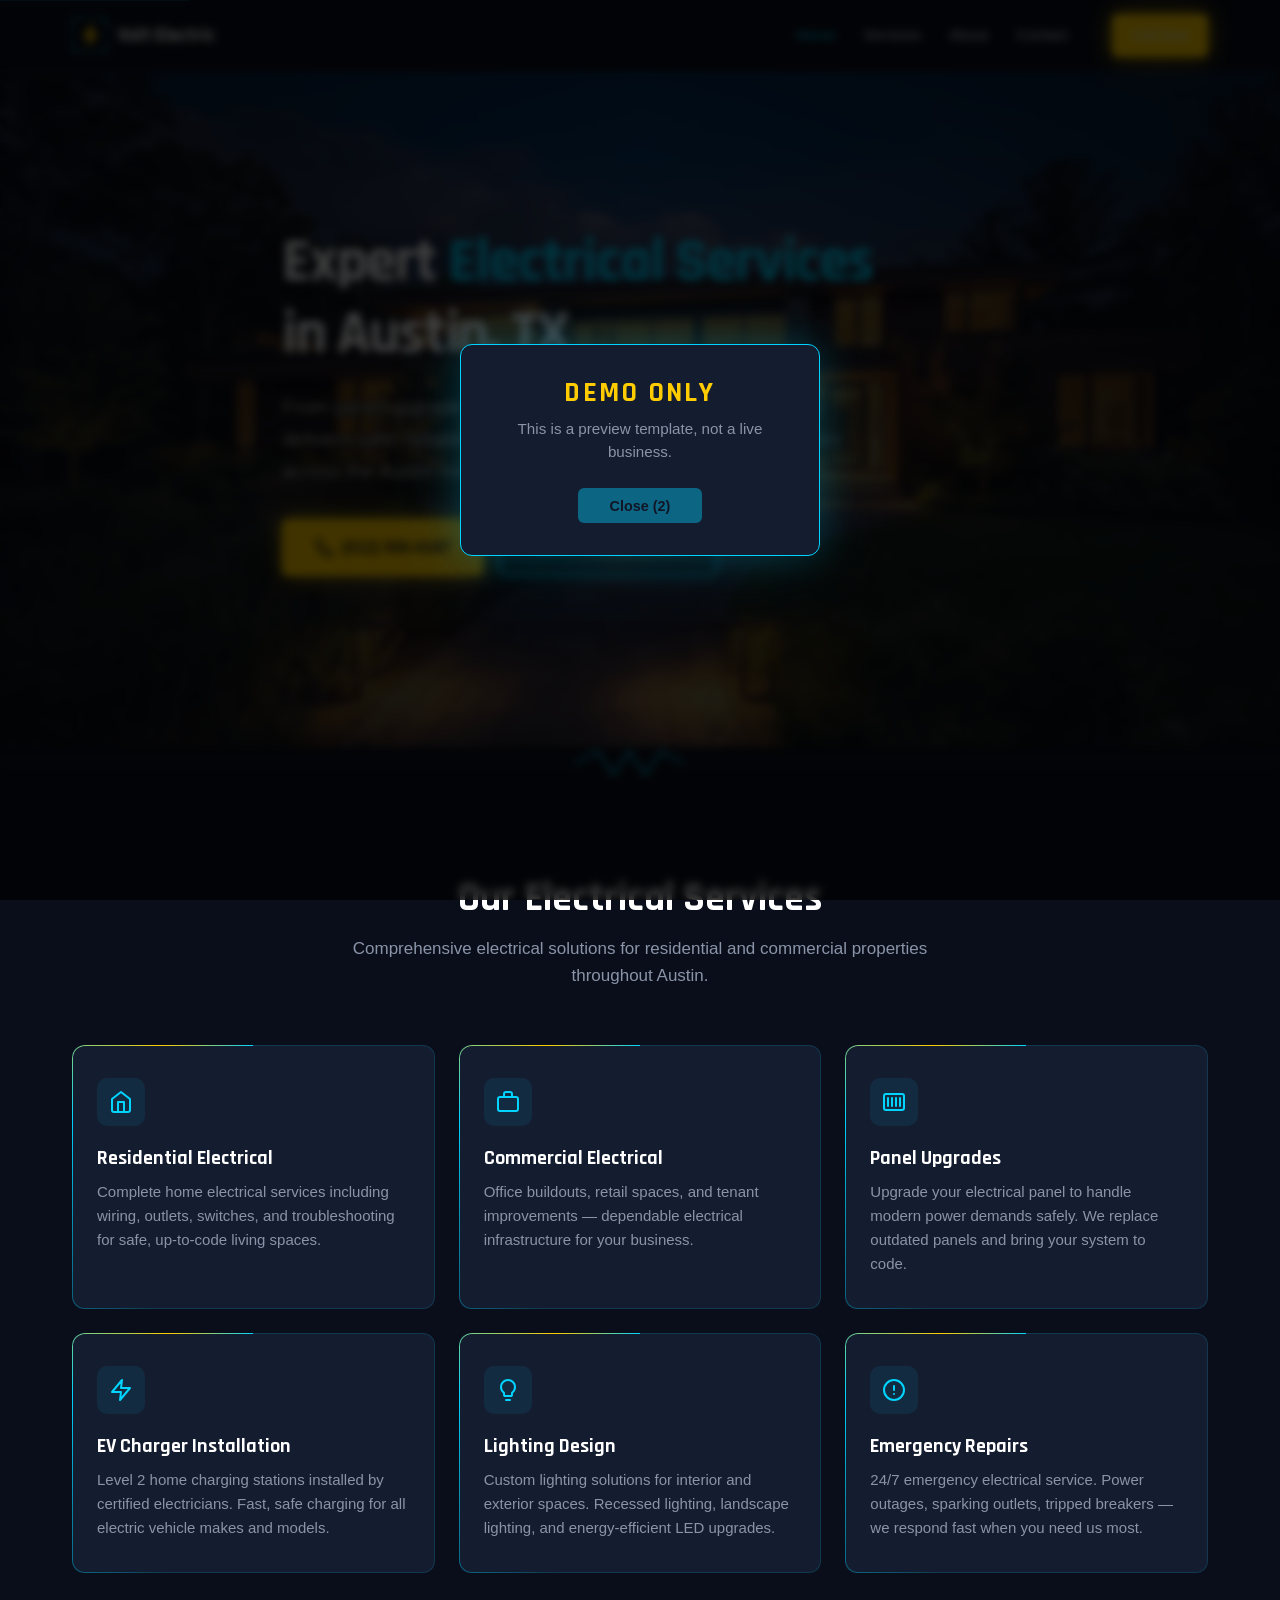
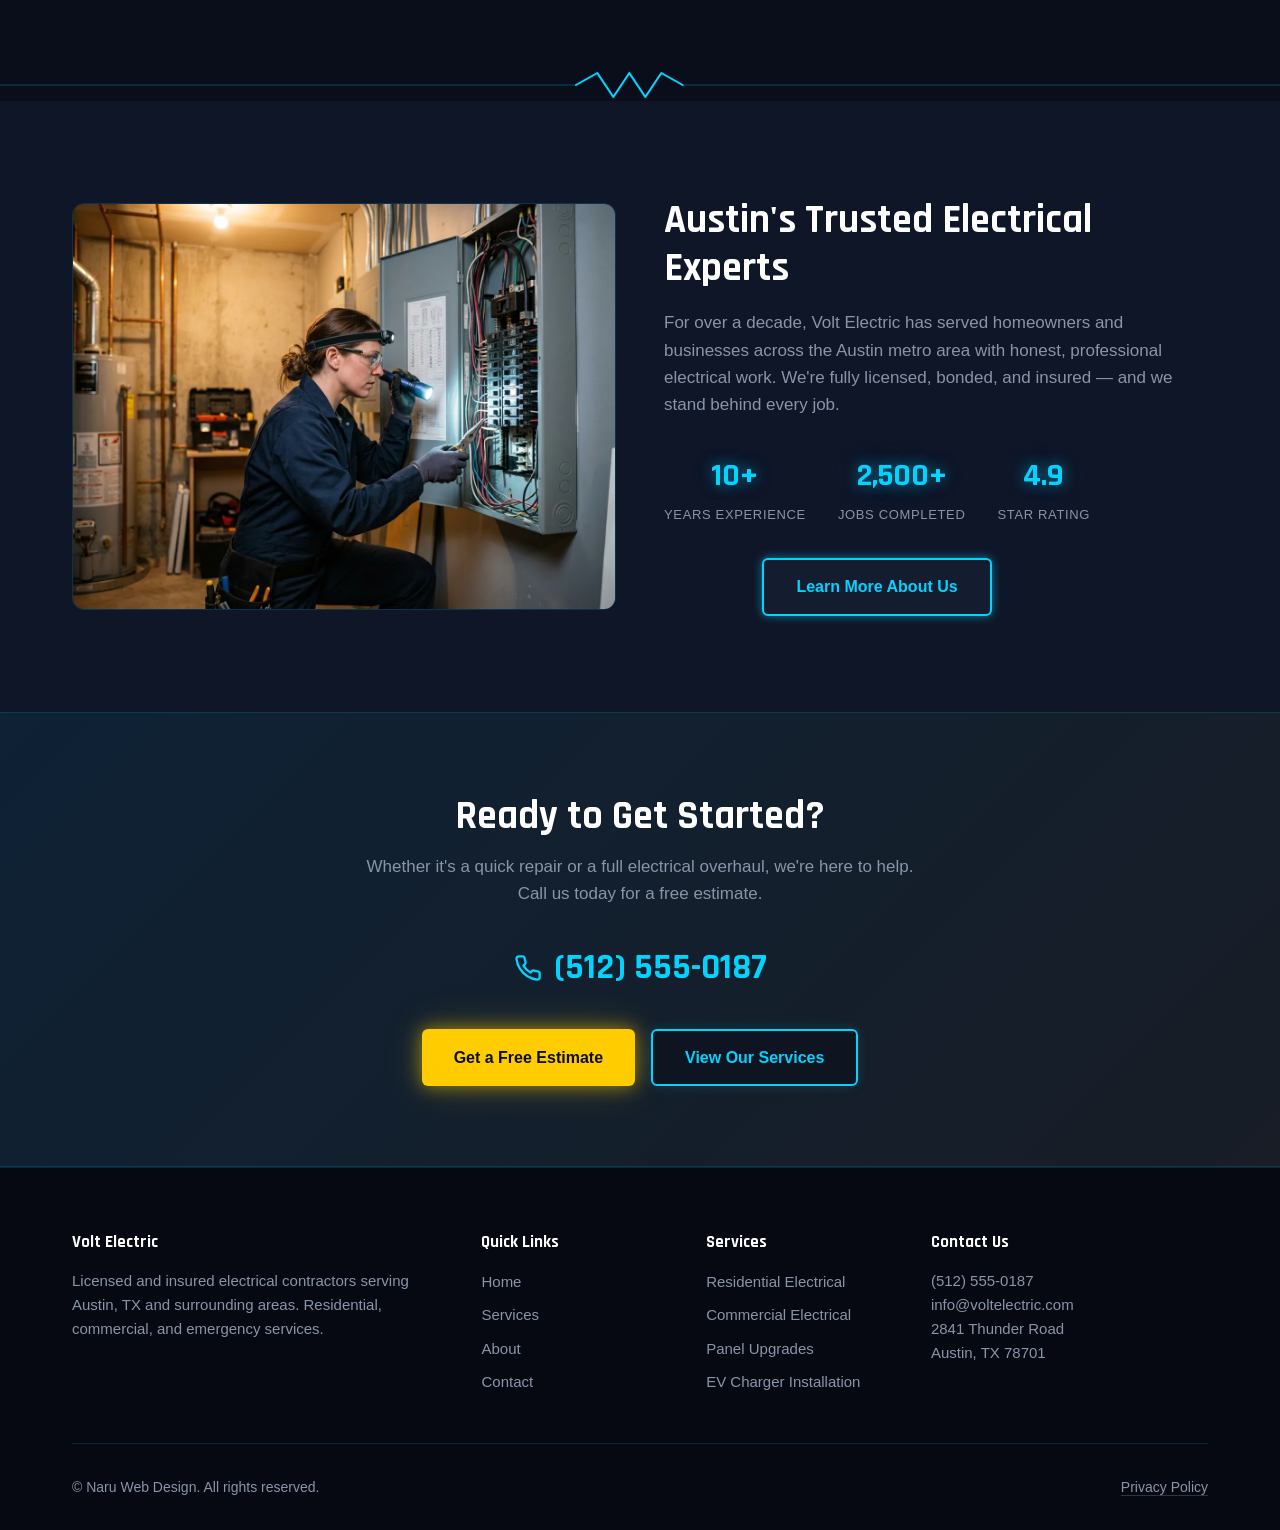
==== commit c74c9aff: "Switch to Rajdhani font, add responsive hero images, enhance glow effects and button styling - Repla" ====
--- a/index.html
+++ b/index.html
@@ -4,10 +4,11 @@
   <meta charset="UTF-8">
   <meta name="viewport" content="width=device-width, initial-scale=1.0">
   <link rel="stylesheet" href="/css/styles.css">
-  <link rel="preload" href="/fonts/space-grotesk-700-latin.woff2" as="font" type="font/woff2" crossorigin>
-  <link rel="preload" href="/images/hero-480w.webp" as="image" type="image/webp" media="(max-width: 599px)">
-  <link rel="preload" href="/images/hero-800w.webp" as="image" type="image/webp" media="(min-width: 600px) and (max-width: 1023px)">
-  <link rel="preload" href="/images/hero.webp" as="image" type="image/webp" media="(min-width: 1024px)">
+  <link rel="preload" href="/fonts/rajdhani-700-latin.woff2" as="font" type="font/woff2" crossorigin>
+  <link rel="preload" as="image"
+    imagesrcset="/images/hero-640w.webp 640w, /images/hero-1280w.webp 1280w, /images/hero-1920w.webp 1920w, /images/hero-2560w.webp 2560w, /images/hero-3840w.webp 3840w"
+    imagesizes="100vw"
+    type="image/webp">
   <title>Volt Electric — Licensed Electrician in Austin, TX</title>
   <meta name="description" content="Volt Electric provides residential and commercial electrical services in Austin, TX. Licensed, insured, and available for panel upgrades, EV chargers, and emergency repairs.">
   <meta name="theme-color" content="#0a0e1a">
@@ -88,9 +89,19 @@
   <main id="main-content">
     <!-- Hero -->
     <section class="hero" id="hero" aria-labelledby="hero-heading">
-      <div class="hero-bg" aria-hidden="true"></div>
+      <div class="hero-bg" aria-hidden="true">
+        <img
+          srcset="/images/hero-640w.webp 640w, /images/hero-1280w.webp 1280w, /images/hero-1920w.webp 1920w, /images/hero-2560w.webp 2560w, /images/hero-3840w.webp 3840w"
+          sizes="100vw"
+          src="/images/hero-1920w.webp"
+          alt=""
+          width="5504"
+          height="3072"
+          fetchpriority="high"
+        >
+      </div>
       <div class="container hero-content">
-        <h1 id="hero-heading">Expert <span>Electrical Services</span> in Austin, TX</h1>
+        <h1 id="hero-heading">Expert <span>Electrical Services</span><br>in Austin, TX</h1>
         <p>From panel upgrades to EV charger installations, Volt Electric delivers safe, reliable electrical work for homes and businesses across the Austin metro area.</p>
         <div class="hero-actions">
           <a href="tel:+15125550187" class="btn btn-primary">
@@ -180,21 +191,23 @@
           <div class="about-preview-content fade-in">
             <h2 id="about-heading">Austin's Trusted Electrical Experts</h2>
             <p>For over a decade, Volt Electric has served homeowners and businesses across the Austin metro area with honest, professional electrical work. We're fully licensed, bonded, and insured — and we stand behind every job.</p>
-            <div class="about-stats">
-              <div class="stat">
-                <span class="stat-number">10+</span>
-                <span class="stat-label">Years Experience</span>
+            <div class="about-stats-and-btn">
+              <div class="about-stats">
+                <div class="stat">
+                  <span class="stat-number">10+</span>
+                  <span class="stat-label">Years Experience</span>
+                </div>
+                <div class="stat">
+                  <span class="stat-number">2,500+</span>
+                  <span class="stat-label">Jobs Completed</span>
+                </div>
+                <div class="stat">
+                  <span class="stat-number">4.9</span>
+                  <span class="stat-label">Star Rating</span>
+                </div>
               </div>
-              <div class="stat">
-                <span class="stat-number">2,500+</span>
-                <span class="stat-label">Jobs Completed</span>
-              </div>
-              <div class="stat">
-                <span class="stat-number">4.9</span>
-                <span class="stat-label">Star Rating</span>
-              </div>
-            </div>
-            <a href="/about" class="btn btn-dark">Learn More About Us</a>
+              <a href="/about" class="btn btn-dark">Learn More About Us</a>
+            </div>
           </div>
         </div>
       </div>
--- a/css/styles.css
+++ b/css/styles.css
@@ -4,11 +4,11 @@
 
 /* --- @font-face --- */
 @font-face {
-  font-family: 'Space Grotesk';
+  font-family: 'Rajdhani';
   font-style: normal;
   font-weight: 700;
   font-display: swap;
-  src: url('/fonts/space-grotesk-700-latin.woff2') format('woff2');
+  src: url('/fonts/rajdhani-700-latin.woff2') format('woff2');
   unicode-range: U+0000-00FF, U+0131, U+0152-0153, U+02BB-02BC, U+02C6,
     U+02DA, U+02DC, U+0304, U+0308, U+0329, U+2000-206F, U+20AC, U+2122,
     U+2191, U+2193, U+2212, U+2215, U+FEFF, U+FFFD;
@@ -30,7 +30,7 @@
   --color-heading: #ffffff;
   --color-border: rgba(0, 212, 255, 0.15);
   --color-focus: #00d4ff;
-  --font-heading: 'Space Grotesk', 'Segoe UI', Roboto, 'Helvetica Neue', Arial, sans-serif;
+  --font-heading: 'Rajdhani', 'Segoe UI', Roboto, 'Helvetica Neue', Arial, sans-serif;
   --font-body: 'Segoe UI', Roboto, 'Helvetica Neue', Arial, sans-serif;
   --max-width: 1200px;
   --header-height: 72px;
@@ -256,7 +256,7 @@
 .btn-dark {
   background: var(--color-bg-card);
   color: var(--color-primary);
-  border: 1px solid var(--color-border);
+  border: 2px solid var(--color-primary);
   box-shadow: var(--glow-sm);
 }
 
@@ -400,6 +400,7 @@
 }
 
 .nav-cta .btn {
+  display: flex;
   width: 100%;
   justify-content: center;
 }
@@ -418,25 +419,19 @@
   position: absolute;
   inset: 0;
   z-index: 0;
-  background:
-    linear-gradient(to right, rgba(10, 14, 26, 0.78) 0%, rgba(10, 14, 26, 0.50) 50%, rgba(10, 14, 26, 0.78) 100%),
-    url('/images/hero-480w.webp') center/cover no-repeat;
-}
-
-@media (min-width: 600px) {
-  .hero-bg {
-    background:
-      linear-gradient(to right, rgba(10, 14, 26, 0.78) 0%, rgba(10, 14, 26, 0.50) 50%, rgba(10, 14, 26, 0.78) 100%),
-      url('/images/hero-800w.webp') center/cover no-repeat;
-  }
-}
-
-@media (min-width: 1024px) {
-  .hero-bg {
-    background:
-      linear-gradient(to right, rgba(10, 14, 26, 0.78) 0%, rgba(10, 14, 26, 0.50) 50%, rgba(10, 14, 26, 0.78) 100%),
-      url('/images/hero.webp') center/cover no-repeat;
-  }
+}
+
+.hero-bg img {
+  width: 100%;
+  height: 100%;
+  object-fit: cover;
+}
+
+.hero-bg::after {
+  content: '';
+  position: absolute;
+  inset: 0;
+  background: linear-gradient(to right, rgba(10, 14, 26, 0.78) 0%, rgba(10, 14, 26, 0.50) 50%, rgba(10, 14, 26, 0.78) 100%);
 }
 
 .hero-content {
@@ -592,7 +587,15 @@
 .about-stats {
   display: flex;
   gap: 2rem;
-  margin-bottom: 2rem;
+}
+
+.about-stats-and-btn {
+  display: flex;
+  flex-direction: column;
+  align-items: center;
+  width: fit-content;
+  gap: 2rem;
+  margin: 0 auto;
 }
 
 .stat {
@@ -1155,7 +1158,7 @@
   .section-header h2,
   .about-preview-content h2,
   .cta-section h2 {
-    animation: glow-pulse-moderate 4s ease-in-out infinite;
+    animation: glow-pulse-strong 3s ease-in-out infinite;
   }
 
   /* --- Logo Subtle Glow --- */
@@ -1183,6 +1186,36 @@
   }
 
   .btn-primary:hover {
+    animation: none;
+  }
+
+  /* --- Blue Button Glow Pulse (strong) --- */
+  @keyframes btn-blue-glow-pulse-strong {
+    0%, 100% {
+      box-shadow: 0 0 14px rgba(0, 212, 255, 0.7), 0 0 35px rgba(0, 212, 255, 0.45), 0 0 70px rgba(0, 212, 255, 0.2);
+    }
+    50% {
+      box-shadow: 0 0 28px rgba(0, 212, 255, 0.9), 0 0 60px rgba(0, 212, 255, 0.55), 0 0 100px rgba(0, 212, 255, 0.25);
+    }
+  }
+
+  /* --- Blue Button Glow Pulse (moderate) --- */
+  @keyframes btn-blue-glow-pulse-moderate {
+    0%, 100% {
+      box-shadow: 0 0 10px rgba(0, 212, 255, 0.5), 0 0 28px rgba(0, 212, 255, 0.3);
+    }
+    50% {
+      box-shadow: 0 0 22px rgba(0, 212, 255, 0.7), 0 0 50px rgba(0, 212, 255, 0.35);
+    }
+  }
+
+  .btn-outline,
+  .btn-dark {
+    animation: btn-blue-glow-pulse-moderate 3s ease-in-out infinite;
+  }
+
+  .btn-outline:hover,
+  .btn-dark:hover {
     animation: none;
   }
 
@@ -1385,6 +1418,10 @@
     gap: 3rem;
   }
 
+  .about-stats-and-btn {
+    margin: 0;
+  }
+
   /* Footer grid */
   .footer-grid {
     grid-template-columns: 2fr 1fr 1fr 1.5fr;
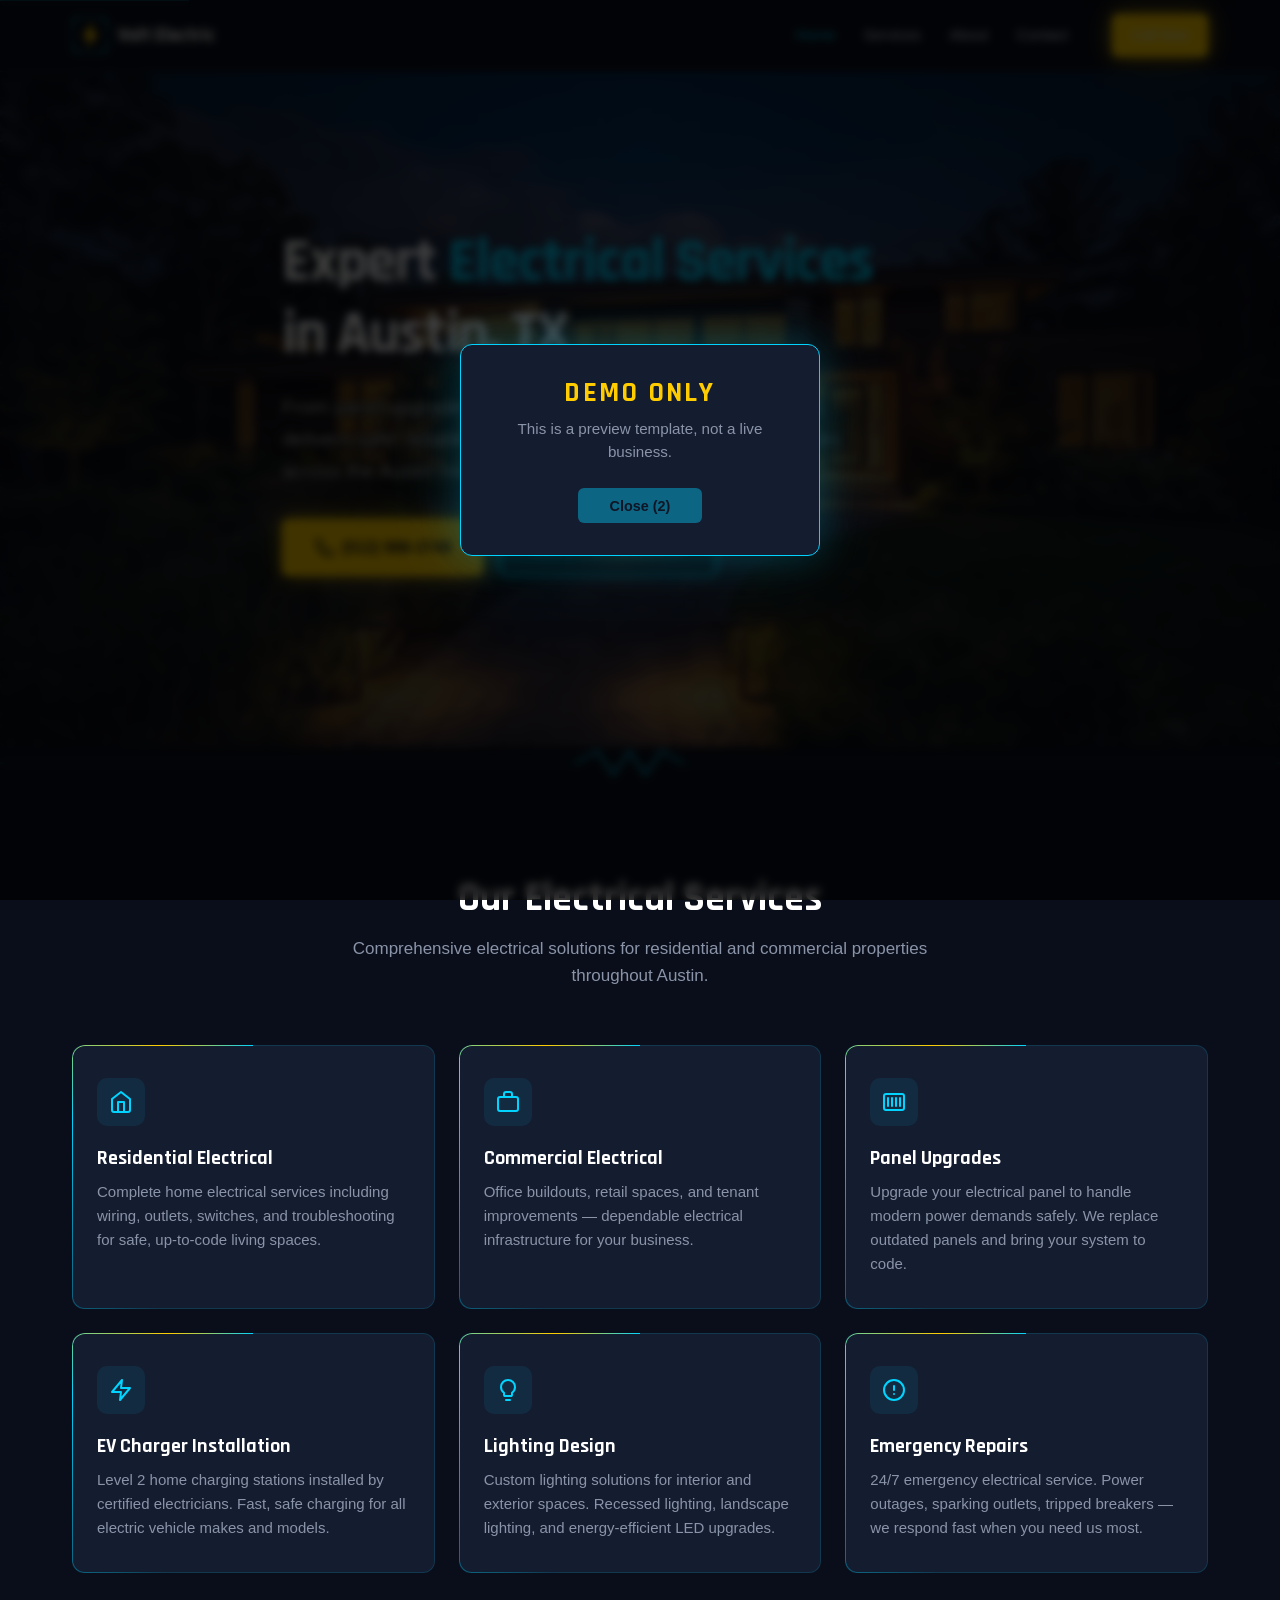
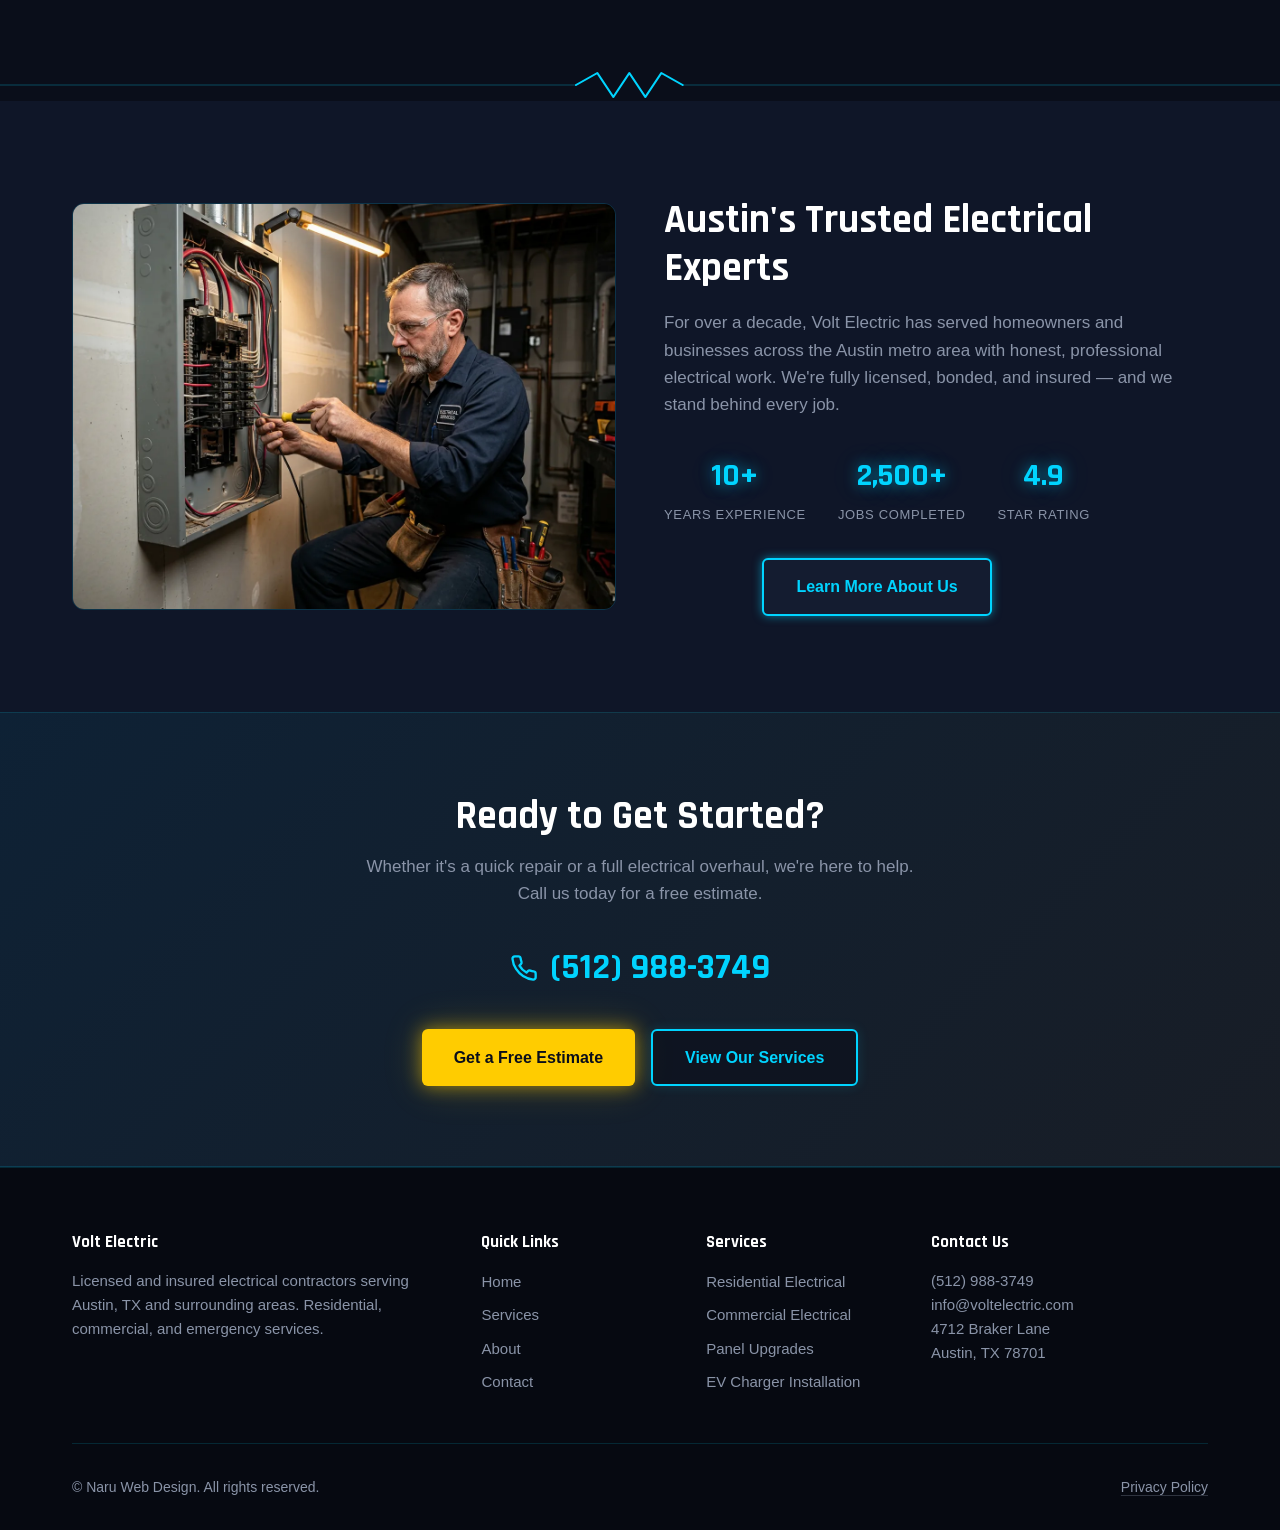
==== commit 17bcb0f7: "Update about image, remove noindex, change phone/address to realistic placeholders - Replace about-p" ====
--- a/index.html
+++ b/index.html
@@ -12,7 +12,7 @@
   <title>Volt Electric — Licensed Electrician in Austin, TX</title>
   <meta name="description" content="Volt Electric provides residential and commercial electrical services in Austin, TX. Licensed, insured, and available for panel upgrades, EV chargers, and emergency repairs.">
   <meta name="theme-color" content="#0a0e1a">
-  <meta name="robots" content="noindex">
+
   <link rel="canonical" href="https://electrician-template.pages.dev/">
   <meta property="og:type" content="website">
   <meta property="og:site_name" content="Volt Electric">
@@ -31,12 +31,12 @@
     "@context": "https://schema.org",
     "@type": "Electrician",
     "name": "Volt Electric",
-    "telephone": "+15125550187",
+    "telephone": "+15129883749",
     "url": "https://electrician-template.pages.dev",
     "email": "info@voltelectric.com",
     "address": {
       "@type": "PostalAddress",
-      "streetAddress": "2841 Thunder Road",
+      "streetAddress": "4712 Braker Lane",
       "addressLocality": "Austin",
       "addressRegion": "TX",
       "postalCode": "78701"
@@ -80,7 +80,7 @@
           <li><a href="/contact">Contact</a></li>
         </ul>
         <div class="nav-cta">
-          <a href="tel:+15125550187" class="btn btn-primary">Call Now</a>
+          <a href="tel:+15129883749" class="btn btn-primary">Call Now</a>
         </div>
       </nav>
     </div>
@@ -104,9 +104,9 @@
         <h1 id="hero-heading">Expert <span>Electrical Services</span><br>in Austin, TX</h1>
         <p>From panel upgrades to EV charger installations, Volt Electric delivers safe, reliable electrical work for homes and businesses across the Austin metro area.</p>
         <div class="hero-actions">
-          <a href="tel:+15125550187" class="btn btn-primary">
+          <a href="tel:+15129883749" class="btn btn-primary">
             <svg width="20" height="20" viewBox="0 0 24 24" fill="none" stroke="currentColor" stroke-width="2" stroke-linecap="round" stroke-linejoin="round" aria-hidden="true"><path d="M22 16.92v3a2 2 0 0 1-2.18 2 19.79 19.79 0 0 1-8.63-3.07 19.5 19.5 0 0 1-6-6 19.79 19.79 0 0 1-3.07-8.67A2 2 0 0 1 4.11 2h3a2 2 0 0 1 2 1.72c.127.96.361 1.903.7 2.81a2 2 0 0 1-.45 2.11L8.09 9.91a16 16 0 0 0 6 6l1.27-1.27a2 2 0 0 1 2.11-.45c.907.339 1.85.573 2.81.7A2 2 0 0 1 22 16.92z"/></svg>
-            (512) 555-0187
+            (512) 988-3749
           </a>
           <a href="/contact" class="btn btn-outline">Get a Free Estimate</a>
         </div>
@@ -218,9 +218,9 @@
       <div class="container">
         <h2 id="cta-heading">Ready to Get Started?</h2>
         <p>Whether it's a quick repair or a full electrical overhaul, we're here to help. Call us today for a free estimate.</p>
-        <a href="tel:+15125550187" class="cta-phone">
+        <a href="tel:+15129883749" class="cta-phone">
           <svg width="28" height="28" viewBox="0 0 24 24" fill="none" stroke="currentColor" stroke-width="2" stroke-linecap="round" stroke-linejoin="round" aria-hidden="true"><path d="M22 16.92v3a2 2 0 0 1-2.18 2 19.79 19.79 0 0 1-8.63-3.07 19.5 19.5 0 0 1-6-6 19.79 19.79 0 0 1-3.07-8.67A2 2 0 0 1 4.11 2h3a2 2 0 0 1 2 1.72c.127.96.361 1.903.7 2.81a2 2 0 0 1-.45 2.11L8.09 9.91a16 16 0 0 0 6 6l1.27-1.27a2 2 0 0 1 2.11-.45c.907.339 1.85.573 2.81.7A2 2 0 0 1 22 16.92z"/></svg>
-          (512) 555-0187
+          (512) 988-3749
         </a>
         <div class="cta-actions">
           <a href="/contact" class="btn btn-primary">Get a Free Estimate</a>
@@ -258,9 +258,9 @@
         <div class="footer-col">
           <h3>Contact Us</h3>
           <address>
-            <p><a href="tel:+15125550187">(512) 555-0187</a></p>
+            <p><a href="tel:+15129883749">(512) 988-3749</a></p>
             <p><a href="mailto:info@voltelectric.com">info@voltelectric.com</a></p>
-            <p><a href="https://www.google.com/maps/search/2841%20Thunder%20Road%2C%20Austin%2C%20TX%2078701" target="_blank" rel="noopener noreferrer">2841 Thunder Road<br>Austin, TX 78701</a></p>
+            <p><a href="https://www.google.com/maps/search/4712%20Braker%20Lane%2C%20Austin%2C%20TX%2078701" target="_blank" rel="noopener noreferrer">4712 Braker Lane<br>Austin, TX 78701</a></p>
           </address>
         </div>
       </div>
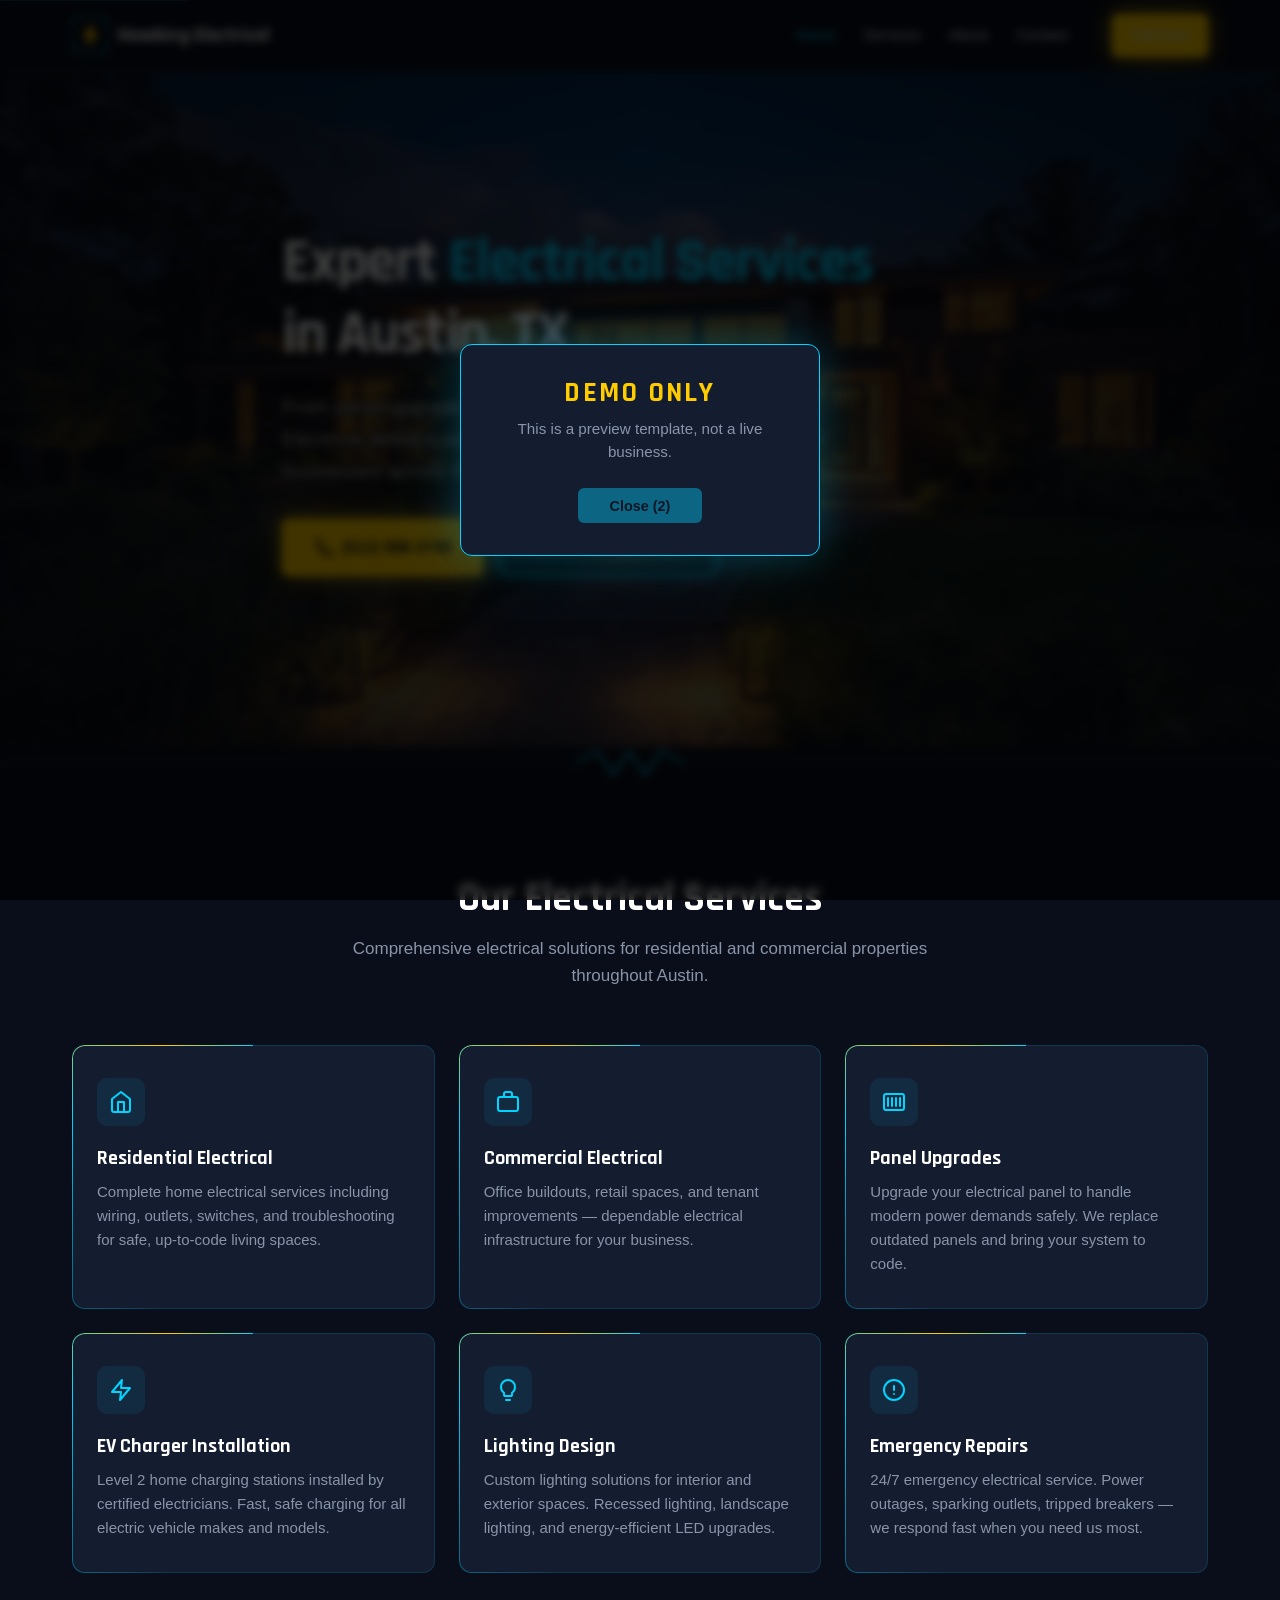
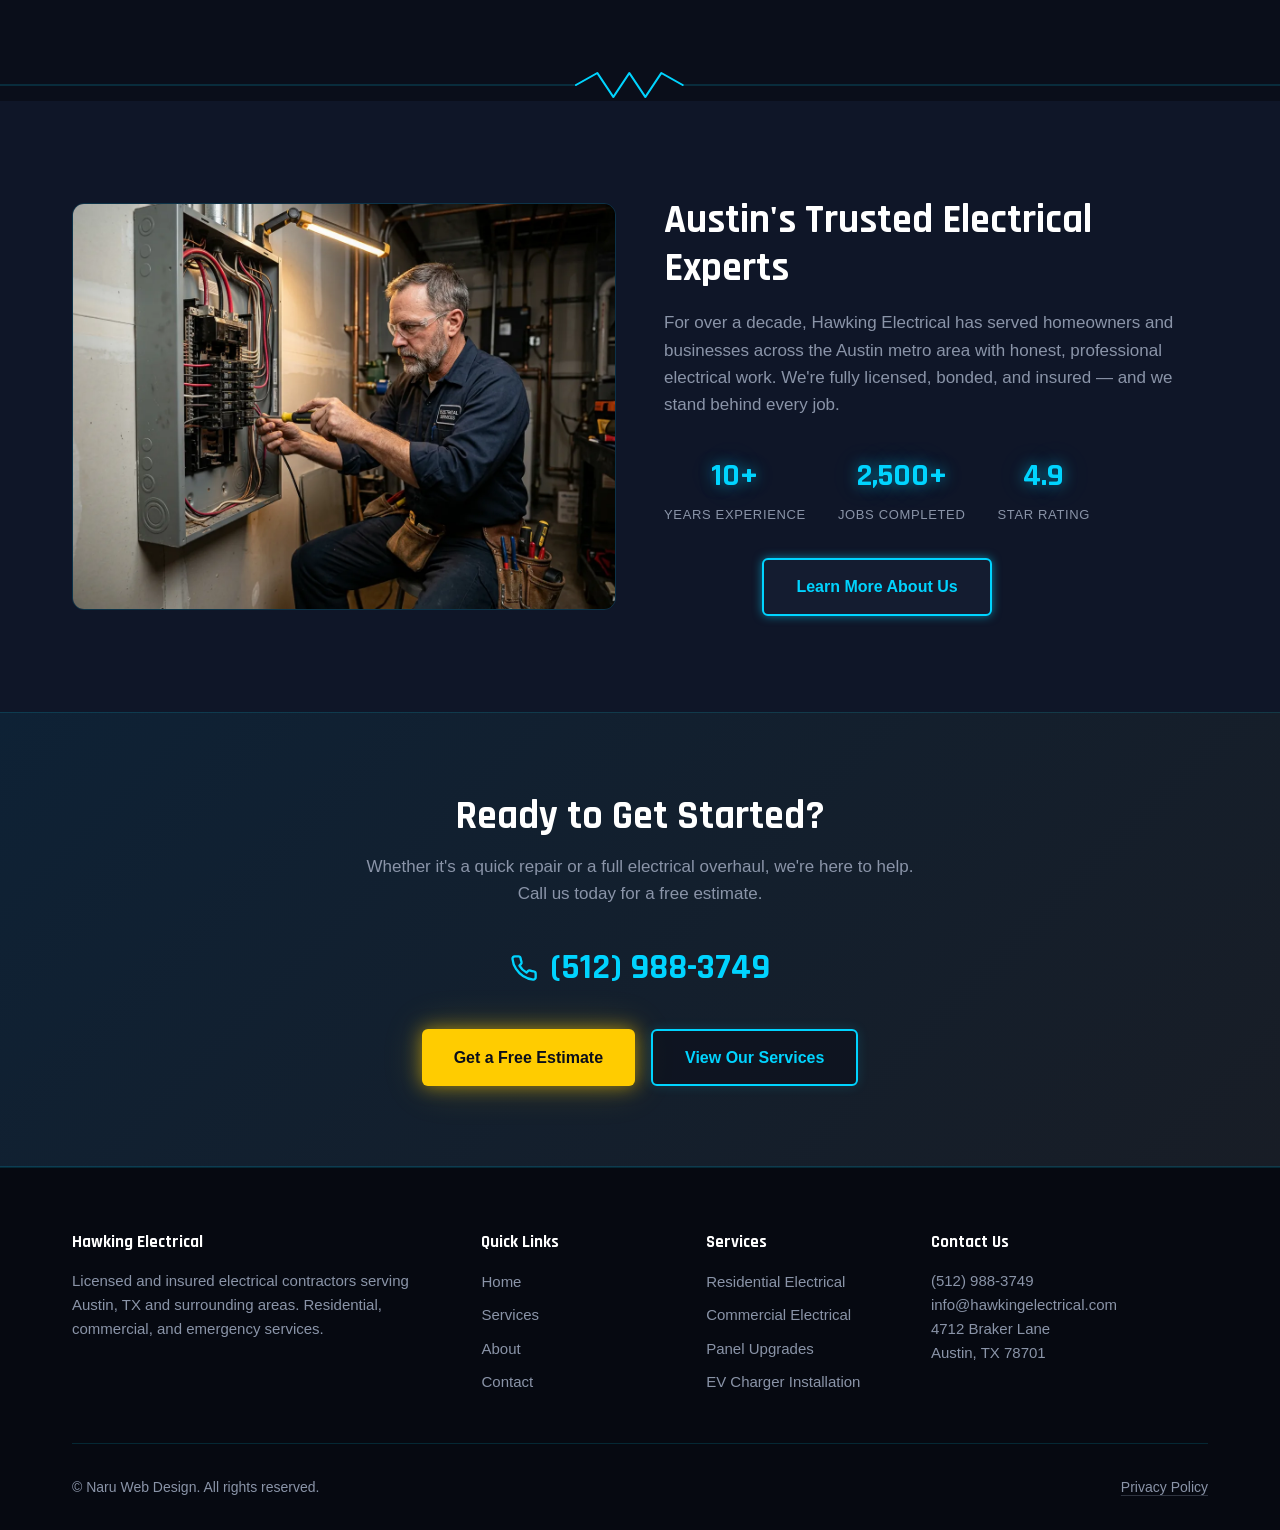
==== commit 5aad1144: "Rebrand from Volt Electric to Hawking Electrical Co-Authored-By: Claude Opus 4.6 <noreply@anthropic." ====
--- a/index.html
+++ b/index.html
@@ -9,15 +9,15 @@
     imagesrcset="/images/hero-640w.webp 640w, /images/hero-1280w.webp 1280w, /images/hero-1920w.webp 1920w, /images/hero-2560w.webp 2560w, /images/hero-3840w.webp 3840w"
     imagesizes="100vw"
     type="image/webp">
-  <title>Volt Electric — Licensed Electrician in Austin, TX</title>
-  <meta name="description" content="Volt Electric provides residential and commercial electrical services in Austin, TX. Licensed, insured, and available for panel upgrades, EV chargers, and emergency repairs.">
+  <title>Hawking Electrical — Licensed Electrician in Austin, TX</title>
+  <meta name="description" content="Hawking Electrical provides residential and commercial electrical services in Austin, TX. Licensed, insured, and available for panel upgrades, EV chargers, and emergency repairs.">
   <meta name="theme-color" content="#0a0e1a">
 
   <link rel="canonical" href="https://electrician-template.pages.dev/">
   <meta property="og:type" content="website">
-  <meta property="og:site_name" content="Volt Electric">
-  <meta property="og:title" content="Volt Electric — Licensed Electrician in Austin, TX">
-  <meta property="og:description" content="Volt Electric provides residential and commercial electrical services in Austin, TX. Licensed, insured, and available for panel upgrades, EV chargers, and emergency repairs.">
+  <meta property="og:site_name" content="Hawking Electrical">
+  <meta property="og:title" content="Hawking Electrical — Licensed Electrician in Austin, TX">
+  <meta property="og:description" content="Hawking Electrical provides residential and commercial electrical services in Austin, TX. Licensed, insured, and available for panel upgrades, EV chargers, and emergency repairs.">
   <meta property="og:url" content="https://electrician-template.pages.dev/">
   <meta property="og:image" content="https://electrician-template.pages.dev/images/og-image.jpg">
   <meta property="og:image:width" content="1200">
@@ -30,10 +30,10 @@
   {
     "@context": "https://schema.org",
     "@type": "Electrician",
-    "name": "Volt Electric",
+    "name": "Hawking Electrical",
     "telephone": "+15129883749",
     "url": "https://electrician-template.pages.dev",
-    "email": "info@voltelectric.com",
+    "email": "info@hawkingelectrical.com",
     "address": {
       "@type": "PostalAddress",
       "streetAddress": "4712 Braker Lane",
@@ -58,12 +58,12 @@
 
   <header class="site-header">
     <div class="container header-inner">
-      <a href="/" class="logo" aria-label="Volt Electric — Home">
+      <a href="/" class="logo" aria-label="Hawking Electrical — Home">
         <svg viewBox="0 0 36 36" fill="none" xmlns="http://www.w3.org/2000/svg" aria-hidden="true">
           <rect width="36" height="36" rx="8" fill="#0a0e1a" stroke="#00d4ff" stroke-width="1.5"/>
           <path d="M20.5 6L11 20h6l-1.5 10L26 16h-6.5L20.5 6z" fill="#ffcc00" stroke="#ffcc00" stroke-width="0.5" stroke-linejoin="round"/>
         </svg>
-        Volt Electric
+        Hawking Electrical
       </a>
       <button type="button" class="nav-toggle" aria-expanded="false" aria-label="Open navigation menu">
         <svg viewBox="0 0 24 24" fill="none" stroke="currentColor" stroke-width="2" stroke-linecap="round" aria-hidden="true">
@@ -102,7 +102,7 @@
       </div>
       <div class="container hero-content">
         <h1 id="hero-heading">Expert <span>Electrical Services</span><br>in Austin, TX</h1>
-        <p>From panel upgrades to EV charger installations, Volt Electric delivers safe, reliable electrical work for homes and businesses across the Austin metro area.</p>
+        <p>From panel upgrades to EV charger installations, Hawking Electrical delivers safe, reliable electrical work for homes and businesses across the Austin metro area.</p>
         <div class="hero-actions">
           <a href="tel:+15129883749" class="btn btn-primary">
             <svg width="20" height="20" viewBox="0 0 24 24" fill="none" stroke="currentColor" stroke-width="2" stroke-linecap="round" stroke-linejoin="round" aria-hidden="true"><path d="M22 16.92v3a2 2 0 0 1-2.18 2 19.79 19.79 0 0 1-8.63-3.07 19.5 19.5 0 0 1-6-6 19.79 19.79 0 0 1-3.07-8.67A2 2 0 0 1 4.11 2h3a2 2 0 0 1 2 1.72c.127.96.361 1.903.7 2.81a2 2 0 0 1-.45 2.11L8.09 9.91a16 16 0 0 0 6 6l1.27-1.27a2 2 0 0 1 2.11-.45c.907.339 1.85.573 2.81.7A2 2 0 0 1 22 16.92z"/></svg>
@@ -186,11 +186,11 @@
       <div class="container">
         <div class="about-preview">
           <div class="about-preview-img fade-in">
-            <img src="/images/about-preview.webp" alt="Volt Electric team member inspecting a residential electrical panel" width="1200" height="896" loading="lazy" decoding="async">
+            <img src="/images/about-preview.webp" alt="Hawking Electrical team member inspecting a residential electrical panel" width="1200" height="896" loading="lazy" decoding="async">
           </div>
           <div class="about-preview-content fade-in">
             <h2 id="about-heading">Austin's Trusted Electrical Experts</h2>
-            <p>For over a decade, Volt Electric has served homeowners and businesses across the Austin metro area with honest, professional electrical work. We're fully licensed, bonded, and insured — and we stand behind every job.</p>
+            <p>For over a decade, Hawking Electrical has served homeowners and businesses across the Austin metro area with honest, professional electrical work. We're fully licensed, bonded, and insured — and we stand behind every job.</p>
             <div class="about-stats-and-btn">
               <div class="about-stats">
                 <div class="stat">
@@ -234,7 +234,7 @@
     <div class="container">
       <div class="footer-grid">
         <div class="footer-col">
-          <h3>Volt Electric</h3>
+          <h3>Hawking Electrical</h3>
           <p>Licensed and insured electrical contractors serving Austin, TX and surrounding areas. Residential, commercial, and emergency services.</p>
         </div>
         <div class="footer-col">
@@ -259,7 +259,7 @@
           <h3>Contact Us</h3>
           <address>
             <p><a href="tel:+15129883749">(512) 988-3749</a></p>
-            <p><a href="mailto:info@voltelectric.com">info@voltelectric.com</a></p>
+            <p><a href="mailto:info@hawkingelectrical.com">info@hawkingelectrical.com</a></p>
             <p><a href="https://www.google.com/maps/search/4712%20Braker%20Lane%2C%20Austin%2C%20TX%2078701" target="_blank" rel="noopener noreferrer">4712 Braker Lane<br>Austin, TX 78701</a></p>
           </address>
         </div>
--- a/css/styles.css
+++ b/css/styles.css
@@ -1,5 +1,5 @@
 /* ============================================
-   Volt Electric — Electrician Template Styles
+   Hawking Electrical — Electrician Template Styles
    ============================================ */
 
 /* --- @font-face --- */
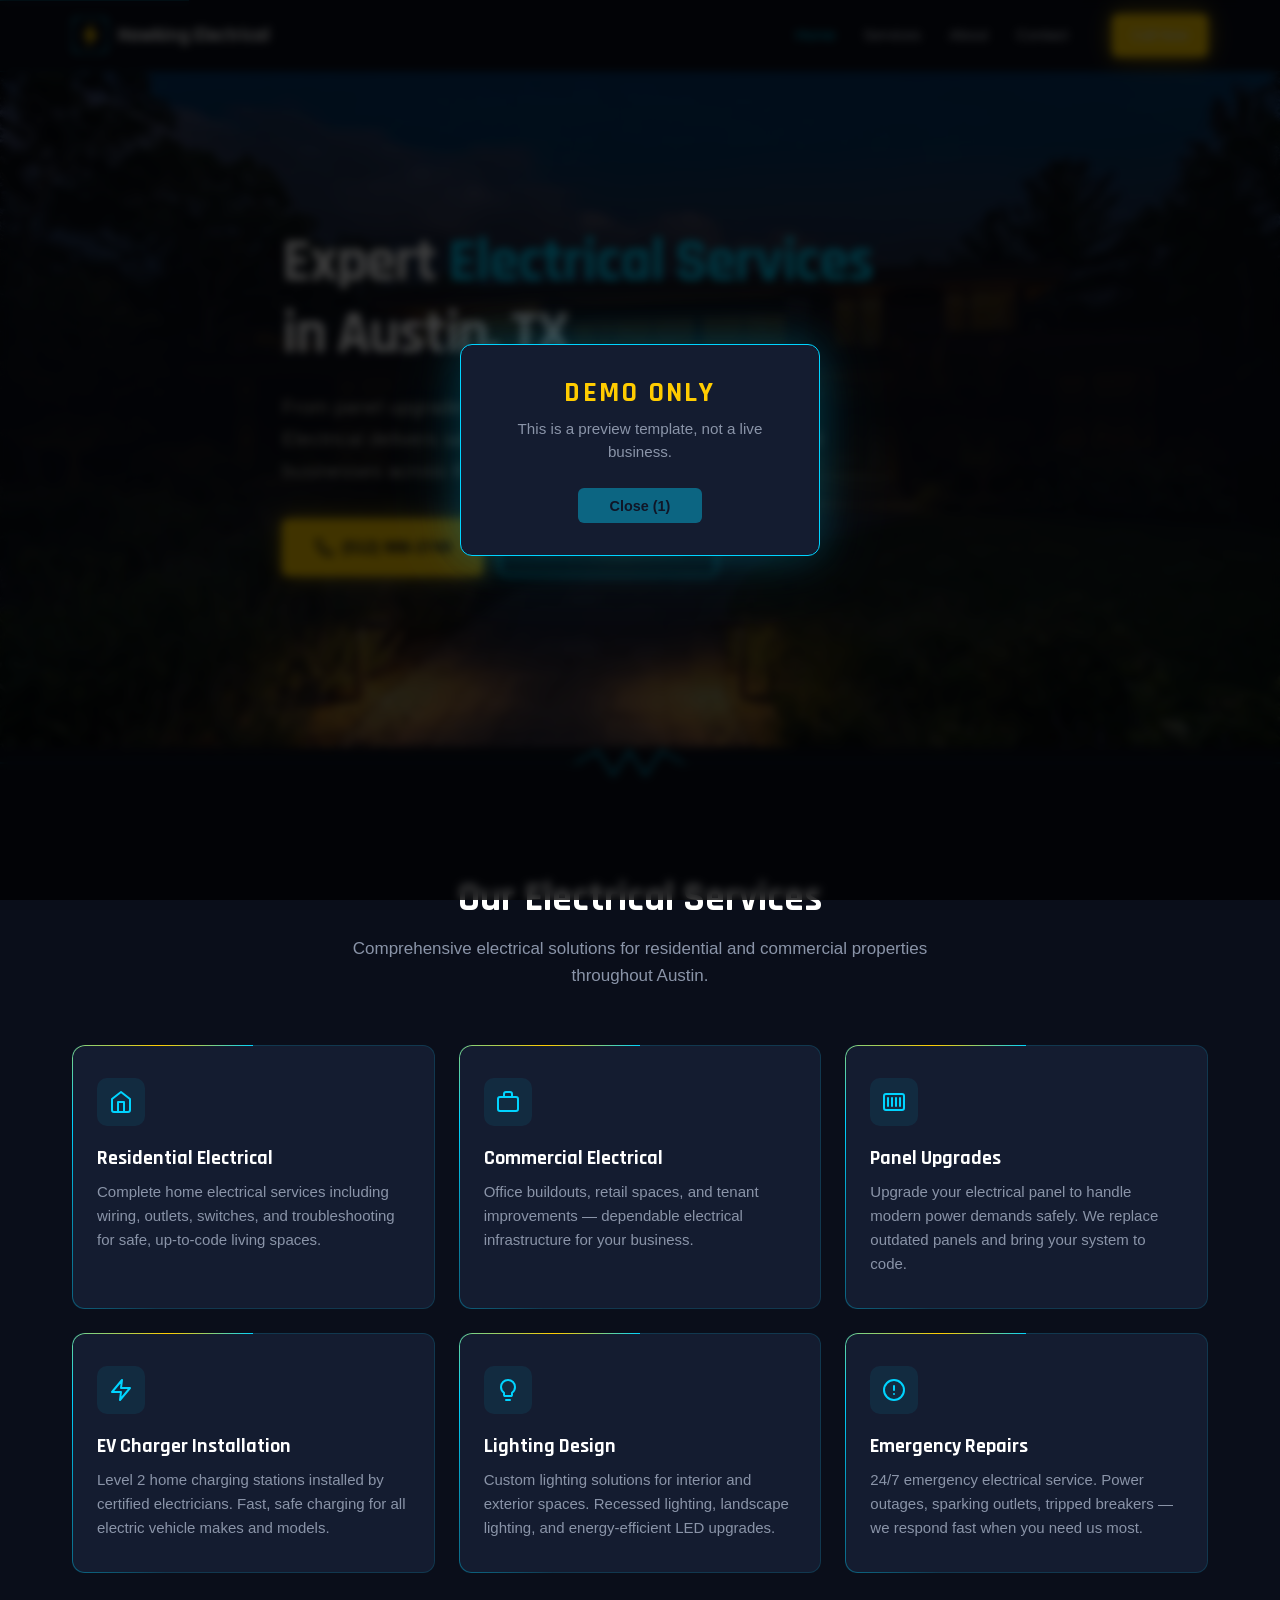
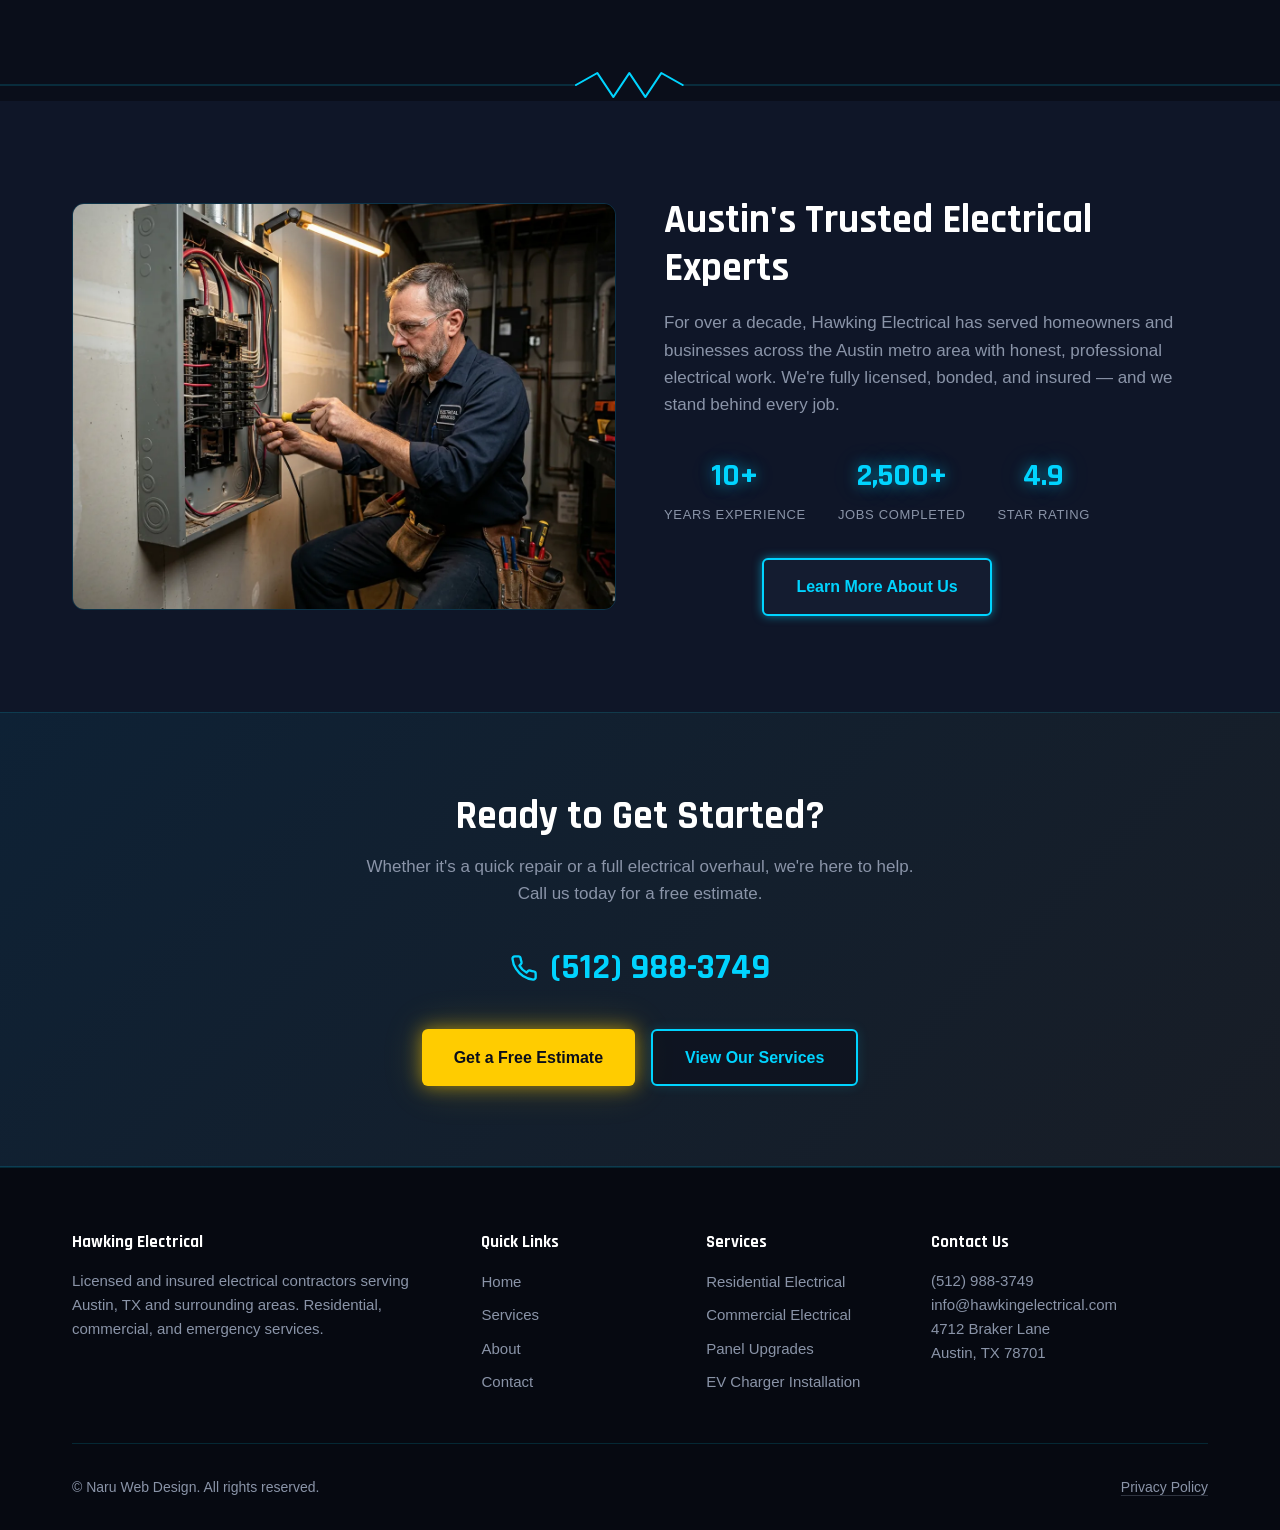
==== commit a866e088: "Accessibility and polish pass: fix link underlines, heading levels, responsive images, hero overlay " ====
--- a/index.html
+++ b/index.html
@@ -44,6 +44,7 @@
   }
   </script>
   <script src="/js/main.js" defer></script>
+  <noscript><style>.demo-overlay{display:none}</style></noscript>
 </head>
 <body>
   <a href="#main-content" class="skip-link">Skip to main content</a>
@@ -186,7 +187,10 @@
       <div class="container">
         <div class="about-preview">
           <div class="about-preview-img fade-in">
-            <img src="/images/about-preview.webp" alt="Hawking Electrical team member inspecting a residential electrical panel" width="1200" height="896" loading="lazy" decoding="async">
+            <img src="/images/about-preview-600w.webp"
+              srcset="/images/about-preview-600w.webp 600w, /images/about-preview.webp 1200w"
+              sizes="(min-width: 768px) 50vw, 100vw"
+              alt="Hawking Electrical team member inspecting a residential electrical panel" width="1200" height="896" loading="lazy" decoding="async">
           </div>
           <div class="about-preview-content fade-in">
             <h2 id="about-heading">Austin's Trusted Electrical Experts</h2>
--- a/css/styles.css
+++ b/css/styles.css
@@ -49,8 +49,10 @@
   padding: 0;
 }
 
-html {
-  scroll-behavior: smooth;
+@media (prefers-reduced-motion: no-preference) {
+  html {
+    scroll-behavior: smooth;
+  }
 }
 
 body {
@@ -92,6 +94,7 @@
 }
 
 p a,
+li a,
 address a {
   text-decoration: underline;
   text-decoration-color: var(--color-primary-dim);
@@ -99,6 +102,7 @@
 }
 
 p a:hover,
+li a:hover,
 address a:hover {
   color: var(--color-accent);
   text-decoration-color: var(--color-accent-dim);
@@ -385,6 +389,7 @@
   color: var(--color-text);
   font-weight: 500;
   font-size: 1.0625rem;
+  text-decoration: none;
   transition: color var(--transition-base);
 }
 
@@ -431,7 +436,7 @@
   content: '';
   position: absolute;
   inset: 0;
-  background: linear-gradient(to right, rgba(10, 14, 26, 0.78) 0%, rgba(10, 14, 26, 0.50) 50%, rgba(10, 14, 26, 0.78) 100%);
+  background: linear-gradient(to bottom, rgba(10, 14, 26, 0.3) 0%, rgba(10, 14, 26, 0.99) 50%, rgba(10, 14, 26, 0.3) 100%);
 }
 
 .hero-content {
@@ -587,6 +592,12 @@
 .about-stats {
   display: flex;
   gap: 2rem;
+}
+
+.about-stats--centered {
+  justify-content: center;
+  gap: 3rem;
+  flex-wrap: wrap;
 }
 
 .about-stats-and-btn {
@@ -725,7 +736,7 @@
   stroke: var(--color-primary);
 }
 
-.service-detail-card h3 {
+.service-detail-card h2 {
   font-size: 1.375rem;
   margin-bottom: 0.75rem;
 }
@@ -868,7 +879,7 @@
   stroke: var(--color-primary);
 }
 
-.contact-info-item h3 {
+.contact-info-item h2 {
   font-size: 1.0625rem;
   margin-bottom: 0.25rem;
 }
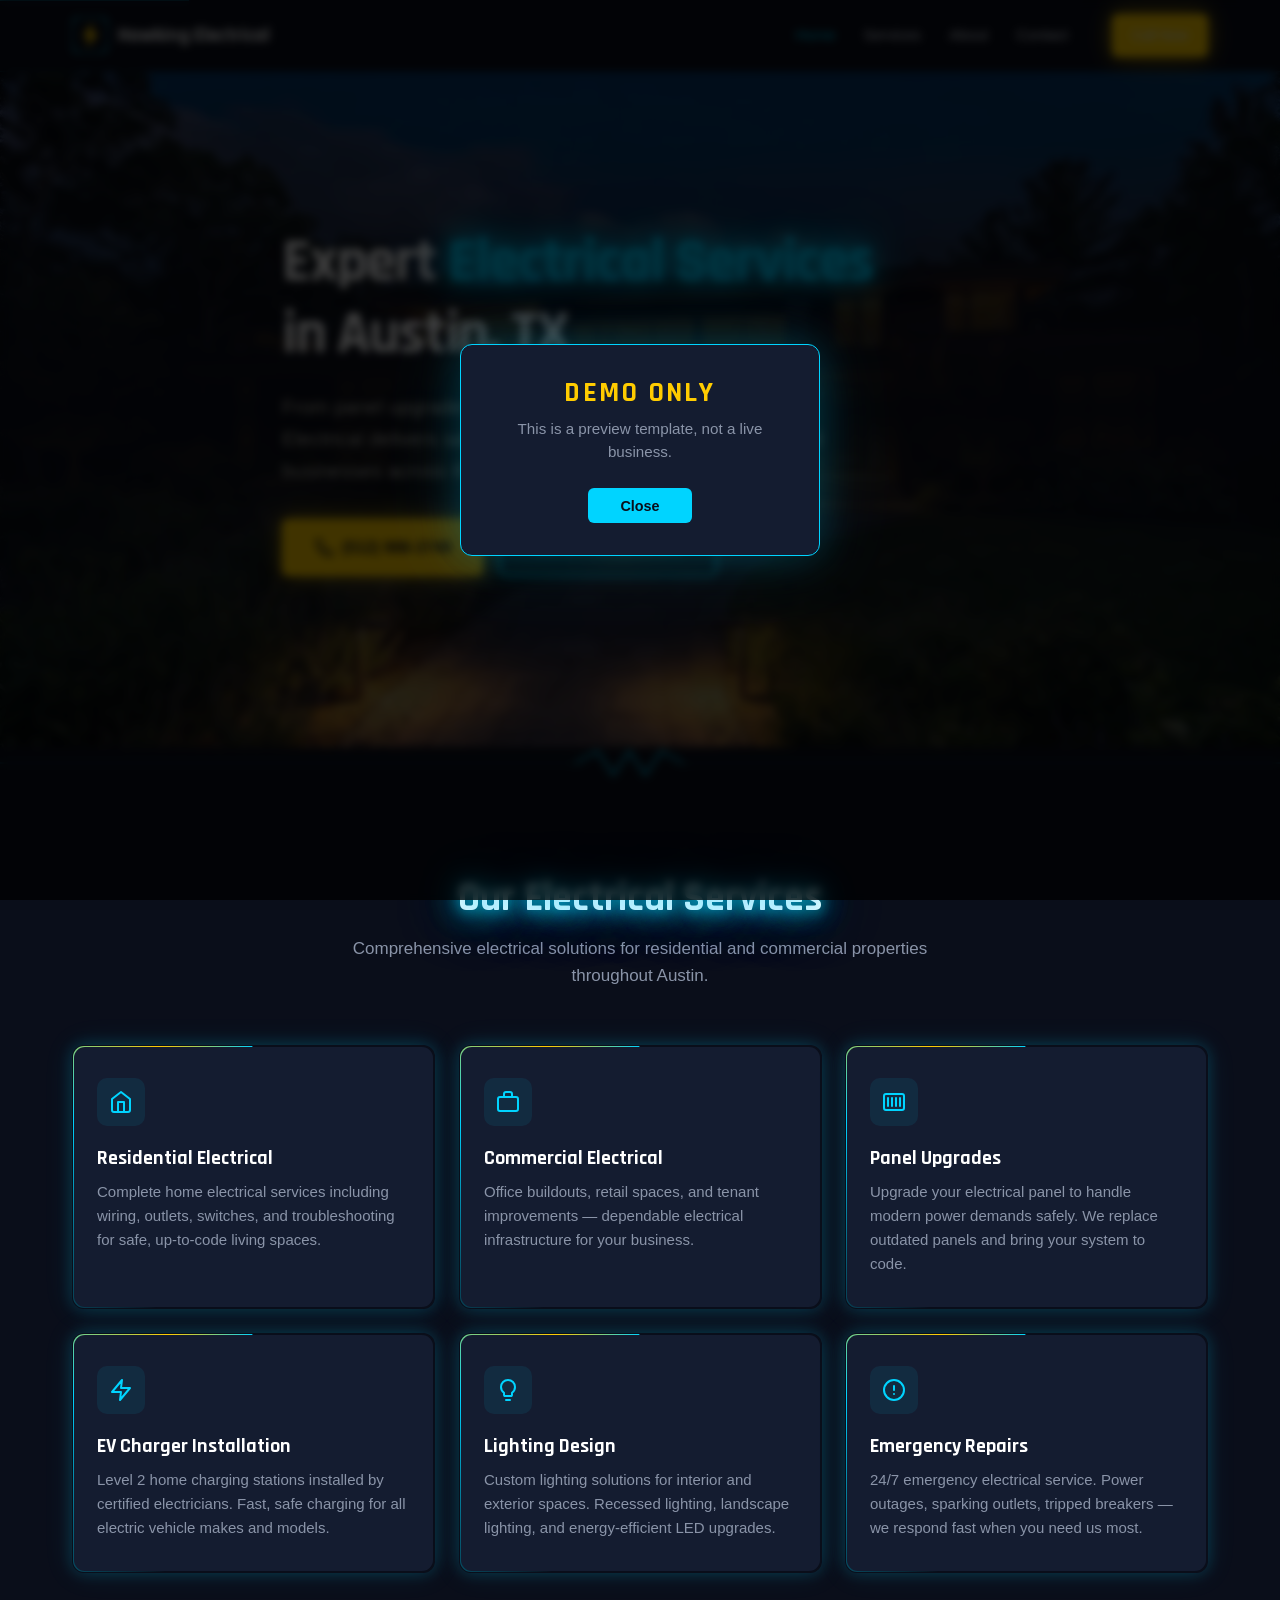
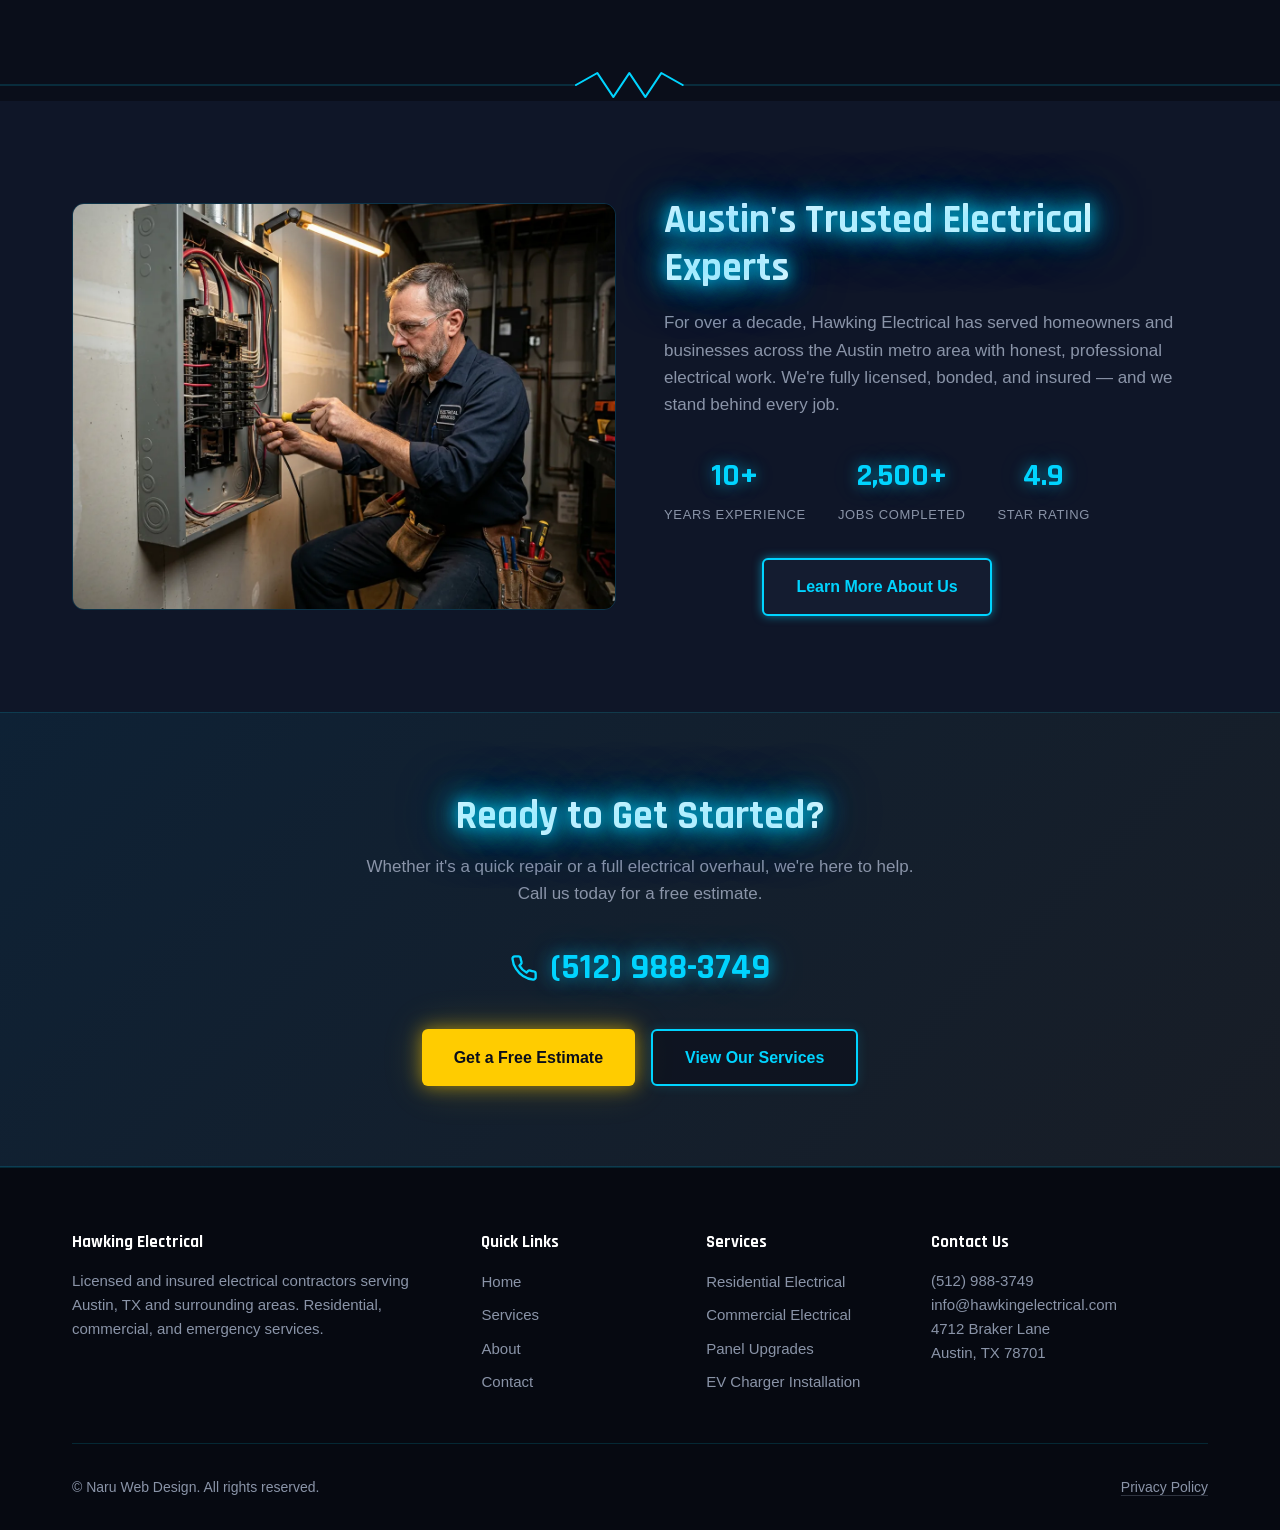
==== commit f69a93a6: "Fix Chrome animation jank: replace CPU-heavy text-shadow animations with GPU-compositable opacity An" ====
--- a/index.html
+++ b/index.html
@@ -129,42 +129,42 @@
           <p>Comprehensive electrical solutions for residential and commercial properties throughout Austin.</p>
         </div>
         <div class="services-grid">
-          <div class="service-card fade-in">
+          <div class="service-card">
             <div class="icon" aria-hidden="true">
               <svg viewBox="0 0 24 24" fill="none" stroke="currentColor" stroke-width="2" stroke-linecap="round" stroke-linejoin="round"><path d="M3 9l9-7 9 7v11a2 2 0 0 1-2 2H5a2 2 0 0 1-2-2z"/><polyline points="9 22 9 12 15 12 15 22"/></svg>
             </div>
             <h3>Residential Electrical</h3>
             <p>Complete home electrical services including wiring, outlets, switches, and troubleshooting for safe, up-to-code living spaces.</p>
           </div>
-          <div class="service-card fade-in">
+          <div class="service-card">
             <div class="icon" aria-hidden="true">
               <svg viewBox="0 0 24 24" fill="none" stroke="currentColor" stroke-width="2" stroke-linecap="round" stroke-linejoin="round"><rect x="2" y="7" width="20" height="14" rx="2"/><path d="M16 7V4a2 2 0 0 0-2-2h-4a2 2 0 0 0-2 2v3"/></svg>
             </div>
             <h3>Commercial Electrical</h3>
             <p>Office buildouts, retail spaces, and tenant improvements — dependable electrical infrastructure for your business.</p>
           </div>
-          <div class="service-card fade-in">
+          <div class="service-card">
             <div class="icon" aria-hidden="true">
               <svg viewBox="0 0 24 24" fill="none" stroke="currentColor" stroke-width="2" stroke-linecap="round" stroke-linejoin="round"><rect x="2" y="4" width="20" height="16" rx="2"/><line x1="6" y1="8" x2="6" y2="16"/><line x1="10" y1="8" x2="10" y2="16"/><line x1="14" y1="8" x2="14" y2="16"/><line x1="18" y1="8" x2="18" y2="16"/></svg>
             </div>
             <h3>Panel Upgrades</h3>
             <p>Upgrade your electrical panel to handle modern power demands safely. We replace outdated panels and bring your system to code.</p>
           </div>
-          <div class="service-card fade-in">
+          <div class="service-card">
             <div class="icon" aria-hidden="true">
               <svg viewBox="0 0 24 24" fill="none" stroke="currentColor" stroke-width="2" stroke-linecap="round" stroke-linejoin="round"><path d="M13 2L3 14h9l-1 8 10-12h-9l1-8z"/></svg>
             </div>
             <h3>EV Charger Installation</h3>
             <p>Level 2 home charging stations installed by certified electricians. Fast, safe charging for all electric vehicle makes and models.</p>
           </div>
-          <div class="service-card fade-in">
+          <div class="service-card">
             <div class="icon" aria-hidden="true">
               <svg viewBox="0 0 24 24" fill="none" stroke="currentColor" stroke-width="2" stroke-linecap="round" stroke-linejoin="round"><path d="M9 18h6"/><path d="M10 22h4"/><path d="M12 2a7 7 0 0 1 7 7c0 2.38-1.19 4.47-3 5.74V17a1 1 0 0 1-1 1H9a1 1 0 0 1-1-1v-2.26C6.19 13.47 5 11.38 5 9a7 7 0 0 1 7-7z"/></svg>
             </div>
             <h3>Lighting Design</h3>
             <p>Custom lighting solutions for interior and exterior spaces. Recessed lighting, landscape lighting, and energy-efficient LED upgrades.</p>
           </div>
-          <div class="service-card fade-in">
+          <div class="service-card">
             <div class="icon" aria-hidden="true">
               <svg viewBox="0 0 24 24" fill="none" stroke="currentColor" stroke-width="2" stroke-linecap="round" stroke-linejoin="round"><circle cx="12" cy="12" r="10"/><line x1="12" y1="8" x2="12" y2="12"/><line x1="12" y1="16" x2="12.01" y2="16"/></svg>
             </div>
@@ -186,13 +186,13 @@
     <section class="section section-alt" id="about" aria-labelledby="about-heading">
       <div class="container">
         <div class="about-preview">
-          <div class="about-preview-img fade-in">
+          <div class="about-preview-img">
             <img src="/images/about-preview-600w.webp"
               srcset="/images/about-preview-600w.webp 600w, /images/about-preview.webp 1200w"
               sizes="(min-width: 768px) 50vw, 100vw"
               alt="Hawking Electrical team member inspecting a residential electrical panel" width="1200" height="896" loading="lazy" decoding="async">
           </div>
-          <div class="about-preview-content fade-in">
+          <div class="about-preview-content">
             <h2 id="about-heading">Austin's Trusted Electrical Experts</h2>
             <p>For over a decade, Hawking Electrical has served homeowners and businesses across the Austin metro area with honest, professional electrical work. We're fully licensed, bonded, and insured — and we stand behind every job.</p>
             <div class="about-stats-and-btn">
--- a/css/styles.css
+++ b/css/styles.css
@@ -1101,75 +1101,48 @@
   color: var(--color-primary);
 }
 
-/* --- Fade-in Animations (base state) --- */
-.fade-in {
-  opacity: 1;
-}
-
-@media (prefers-reduced-motion: no-preference) {
-  .fade-in {
-    opacity: 0;
-    transform: translateY(20px);
-    transition: opacity 0.6s ease, transform 0.6s ease;
-  }
-
-  .fade-in.is-visible {
-    opacity: 1;
-    transform: translateY(0);
-  }
-}
 
 /* ============================================
    Electric Glow Effects
    (all inside prefers-reduced-motion: no-preference)
    ============================================ */
 
-/* --- @property for conic-gradient border animation --- */
-@property --border-angle {
-  syntax: '<angle>';
-  initial-value: 0deg;
-  inherits: false;
-}
-
 @media (prefers-reduced-motion: no-preference) {
-  /* --- Hero H1 Glow Pulse --- */
-  @keyframes glow-pulse-strong {
-    0%, 100% {
-      text-shadow:
-        0 0 14px rgba(0, 212, 255, 0.7),
-        0 0 35px rgba(0, 212, 255, 0.45),
-        0 0 70px rgba(0, 212, 255, 0.2);
-    }
-    50% {
-      text-shadow:
-        0 0 28px rgba(0, 212, 255, 0.9),
-        0 0 60px rgba(0, 212, 255, 0.55),
-        0 0 100px rgba(0, 212, 255, 0.25);
-    }
-  }
-
-  .hero h1 span {
-    animation: glow-pulse-strong 3s ease-in-out infinite;
-  }
-
-  /* --- Section Heading Glow Pulse (moderate) --- */
-  @keyframes glow-pulse-moderate {
-    0%, 100% {
-      text-shadow:
-        0 0 10px rgba(0, 212, 255, 0.5),
-        0 0 28px rgba(0, 212, 255, 0.3);
-    }
-    50% {
-      text-shadow:
-        0 0 22px rgba(0, 212, 255, 0.7),
-        0 0 50px rgba(0, 212, 255, 0.35);
-    }
-  }
-
+  /* --- GPU-friendly Text Glow Pulse --- */
+  /* Animate opacity on a pseudo-element instead of text-shadow directly,
+     because opacity is GPU-compositable while text-shadow forces CPU repaints in Chromium. */
+  @keyframes glow-fade {
+    0%, 100% { opacity: 0.45; }
+    50% { opacity: 1; }
+  }
+
+  .hero h1 span,
   .section-header h2,
   .about-preview-content h2,
   .cta-section h2 {
-    animation: glow-pulse-strong 3s ease-in-out infinite;
+    position: relative;
+    text-shadow:
+      0 0 14px rgba(0, 212, 255, 0.7),
+      0 0 35px rgba(0, 212, 255, 0.45),
+      0 0 70px rgba(0, 212, 255, 0.2);
+  }
+
+  .hero h1 span::after,
+  .section-header h2::after,
+  .about-preview-content h2::after,
+  .cta-section h2::after {
+    content: attr(data-text);
+    position: absolute;
+    top: 0;
+    left: 0;
+    width: 100%;
+    color: transparent;
+    text-shadow:
+      0 0 28px rgba(0, 212, 255, 0.9),
+      0 0 60px rgba(0, 212, 255, 0.55),
+      0 0 100px rgba(0, 212, 255, 0.25);
+    animation: glow-fade 3s ease-in-out infinite;
+    pointer-events: none;
   }
 
   /* --- Logo Subtle Glow --- */
@@ -1230,51 +1203,50 @@
     animation: none;
   }
 
-  /* --- Box Glow Pulse on Service Cards --- */
-  @keyframes box-glow-pulse {
-    0%, 100% {
-      box-shadow: 0 0 12px rgba(0, 212, 255, 0.15), 0 0 24px rgba(0, 212, 255, 0.08);
-    }
-    50% {
-      box-shadow: 0 0 22px rgba(0, 212, 255, 0.25), 0 0 44px rgba(0, 212, 255, 0.12);
-    }
-  }
-
+  /* --- Service Card Glow & Border Setup --- */
   .service-card {
-    animation: box-glow-pulse 3s ease-in-out infinite;
-  }
-
-  .service-card:nth-child(1) { animation-delay: 0s; }
-  .service-card:nth-child(2) { animation-delay: 0.5s; }
-  .service-card:nth-child(3) { animation-delay: 1s; }
-  .service-card:nth-child(4) { animation-delay: 1.5s; }
-  .service-card:nth-child(5) { animation-delay: 2s; }
-  .service-card:nth-child(6) { animation-delay: 2.5s; }
+    box-shadow: 0 0 15px rgba(0, 212, 255, 0.18), 0 0 30px rgba(0, 212, 255, 0.1);
+    overflow: hidden;
+    background: transparent;
+    border-color: transparent;
+    contain: layout style paint;
+  }
 
   /* --- Animated Electric Border --- */
   @keyframes rotate-border {
-    to { --border-angle: 360deg; }
+    from { transform: translate(-50%, -50%) rotate(0deg); }
+    to { transform: translate(-50%, -50%) rotate(360deg); }
   }
 
   .service-card::before {
     content: '';
     position: absolute;
-    inset: -1px;
-    border-radius: 13px;
-    padding: 1px;
+    top: 50%;
+    left: 50%;
+    width: 200%;
+    height: 200%;
+    transform: translate(-50%, -50%) rotate(0deg);
     background: conic-gradient(
-      from var(--border-angle),
+      from 0deg,
       transparent 60%,
       var(--color-primary) 80%,
       var(--color-accent) 90%,
       var(--color-primary) 100%
     );
-    mask: linear-gradient(#000 0 0) content-box, linear-gradient(#000 0 0);
-    mask-composite: exclude;
-    -webkit-mask: linear-gradient(#000 0 0) content-box, linear-gradient(#000 0 0);
-    -webkit-mask-composite: xor;
     animation: rotate-border 4s linear infinite;
     pointer-events: none;
+    z-index: -1;
+    will-change: transform;
+  }
+
+  .service-card::after {
+    content: '';
+    position: absolute;
+    inset: 1px;
+    border-radius: 11px;
+    background: var(--color-bg-card);
+    pointer-events: none;
+    z-index: -1;
   }
 
   .service-card:nth-child(2)::before { animation-delay: -0.67s; }
@@ -1288,18 +1260,9 @@
     text-shadow: 0 0 14px var(--color-primary-dim), 0 0 36px rgba(0, 212, 255, 0.2);
   }
 
-  /* --- CTA Phone Glow Pulse --- */
-  @keyframes phone-glow {
-    0%, 100% {
-      text-shadow: 0 0 16px rgba(0, 212, 255, 0.6), 0 0 40px rgba(0, 212, 255, 0.3);
-    }
-    50% {
-      text-shadow: 0 0 28px rgba(0, 212, 255, 0.85), 0 0 56px rgba(0, 212, 255, 0.4);
-    }
-  }
-
+  /* --- CTA Phone Glow (static to avoid text-shadow repaint jank in Chromium) --- */
   .cta-phone {
-    animation: phone-glow 3s ease-in-out infinite;
+    text-shadow: 0 0 16px rgba(0, 212, 255, 0.6), 0 0 40px rgba(0, 212, 255, 0.3);
   }
 
 
@@ -1318,36 +1281,45 @@
   }
 
   /* --- Service Detail Cards get border too --- */
+  .service-detail-card {
+    box-shadow: 0 0 15px rgba(0, 212, 255, 0.18), 0 0 30px rgba(0, 212, 255, 0.1);
+    overflow: hidden;
+    background: transparent;
+    border-color: transparent;
+    contain: layout style paint;
+  }
+
   .service-detail-card::before {
     content: '';
     position: absolute;
-    inset: -1px;
-    border-radius: 13px;
-    padding: 1px;
+    top: 50%;
+    left: 50%;
+    width: 200%;
+    height: 200%;
+    transform: translate(-50%, -50%) rotate(0deg);
     background: conic-gradient(
-      from var(--border-angle),
+      from 0deg,
       transparent 60%,
       var(--color-primary) 80%,
       var(--color-accent) 90%,
       var(--color-primary) 100%
     );
-    mask: linear-gradient(#000 0 0) content-box, linear-gradient(#000 0 0);
-    mask-composite: exclude;
-    -webkit-mask: linear-gradient(#000 0 0) content-box, linear-gradient(#000 0 0);
-    -webkit-mask-composite: xor;
     animation: rotate-border 4s linear infinite;
     pointer-events: none;
-  }
-
-  .service-detail-card {
-    animation: box-glow-pulse 3s ease-in-out infinite;
-  }
-
-  .service-detail-card:nth-child(2) { animation-delay: 0.5s; }
-  .service-detail-card:nth-child(3) { animation-delay: 1s; }
-  .service-detail-card:nth-child(4) { animation-delay: 1.5s; }
-  .service-detail-card:nth-child(5) { animation-delay: 2s; }
-  .service-detail-card:nth-child(6) { animation-delay: 2.5s; }
+    z-index: -1;
+    will-change: transform;
+  }
+
+  .service-detail-card::after {
+    content: '';
+    position: absolute;
+    inset: 1px;
+    border-radius: 11px;
+    background: var(--color-bg-card);
+    pointer-events: none;
+    z-index: -1;
+  }
+
   .service-detail-card:nth-child(2)::before { animation-delay: -0.67s; }
   .service-detail-card:nth-child(3)::before { animation-delay: -1.33s; }
   .service-detail-card:nth-child(4)::before { animation-delay: -2s; }
@@ -1356,10 +1328,8 @@
 
   /* --- Value cards subtle glow --- */
   .value-card {
-    animation: box-glow-pulse 3s ease-in-out infinite;
-  }
-  .value-card:nth-child(2) { animation-delay: 0.7s; }
-  .value-card:nth-child(3) { animation-delay: 1.4s; }
+    box-shadow: 0 0 15px rgba(0, 212, 255, 0.18), 0 0 30px rgba(0, 212, 255, 0.1);
+  }
 }
 
 /* ============================================
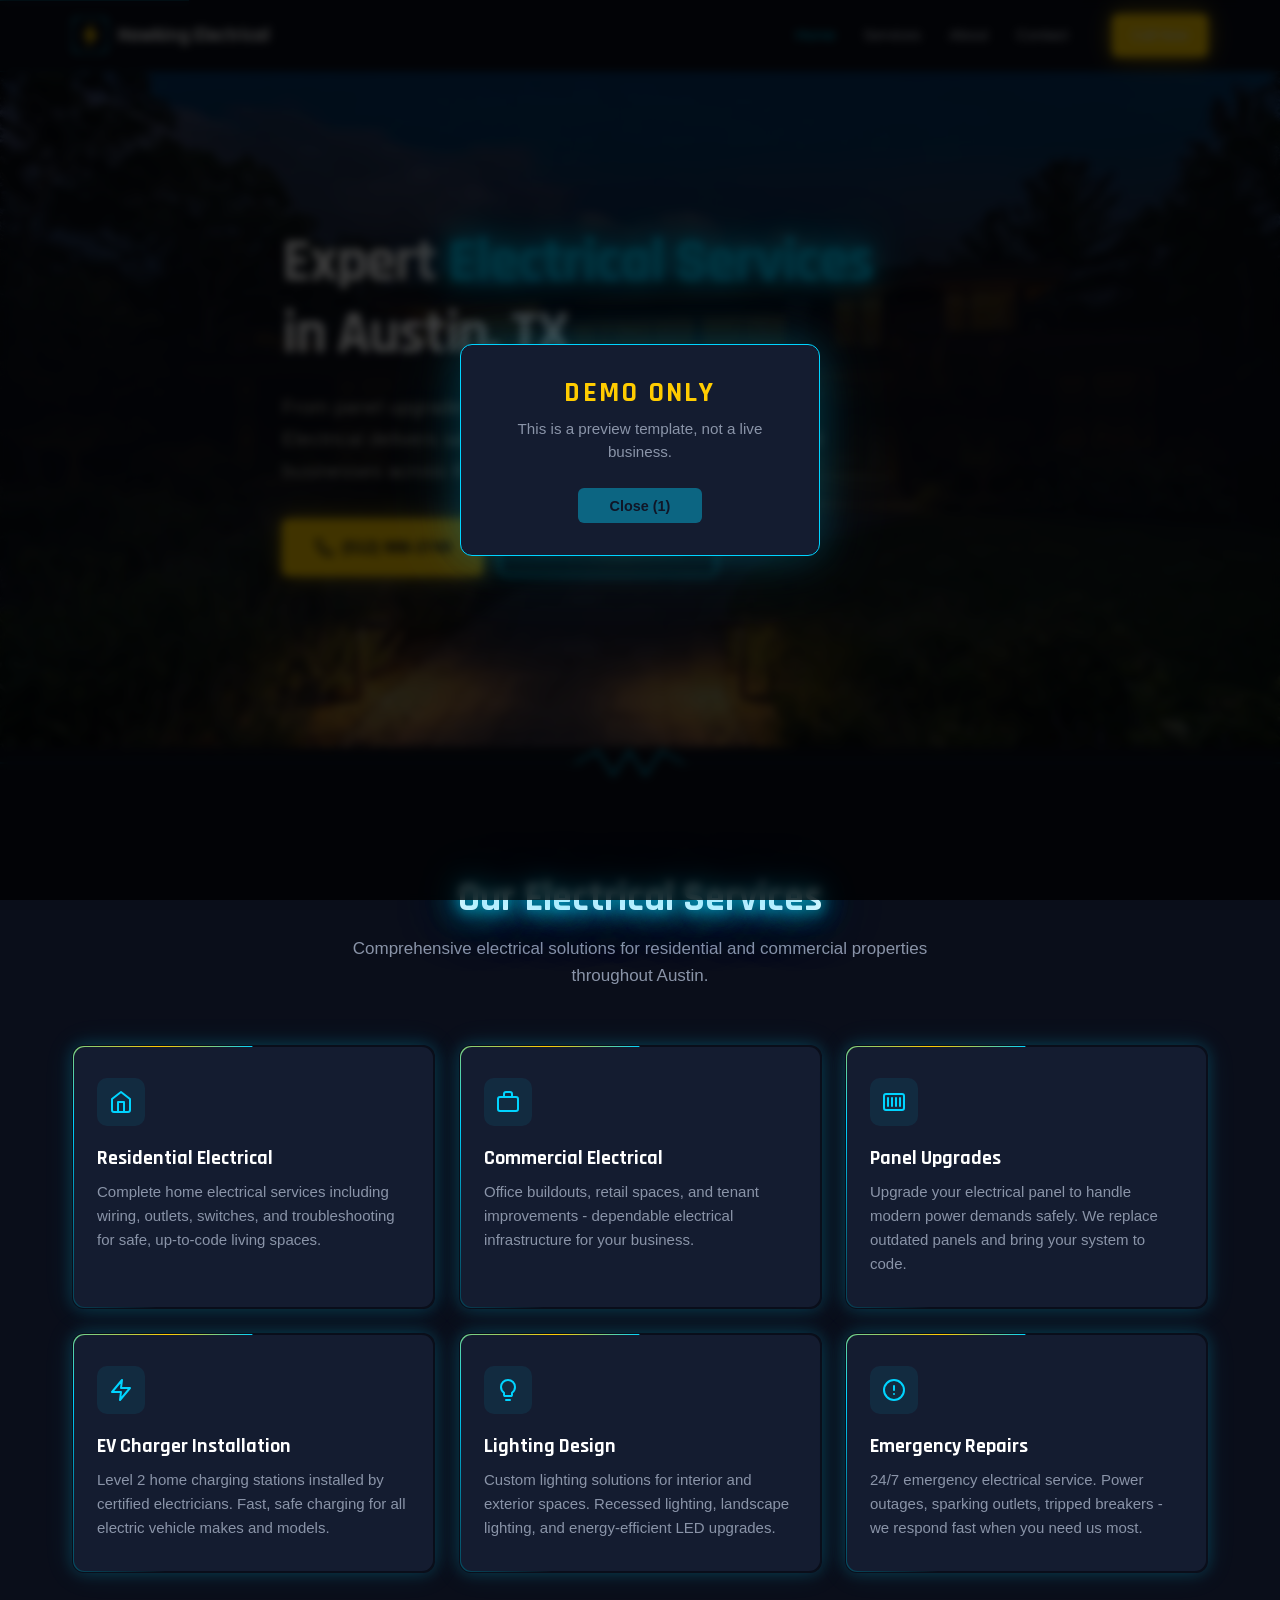
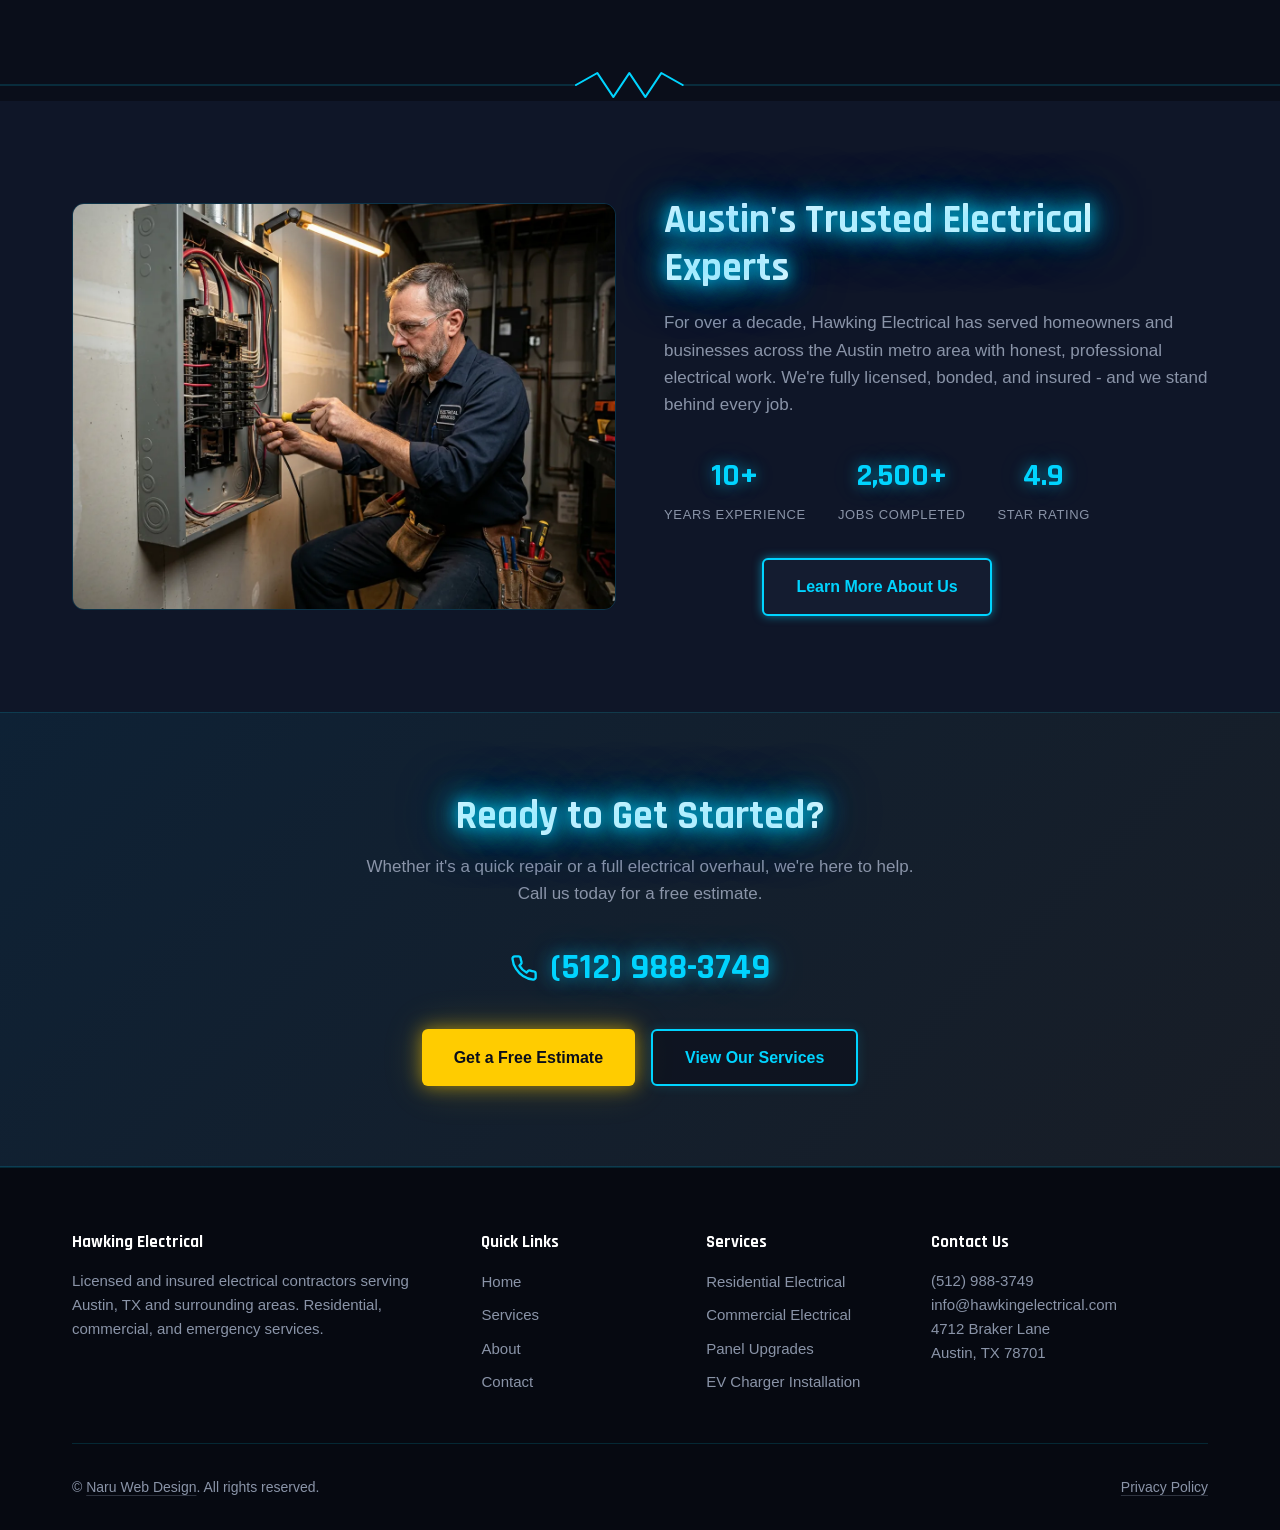
==== commit 664f288e: "Replace all em dashes with regular dashes across site Co-Authored-By: Claude Opus 4.6 <noreply@anthr" ====
--- a/index.html
+++ b/index.html
@@ -9,14 +9,14 @@
     imagesrcset="/images/hero-640w.webp 640w, /images/hero-1280w.webp 1280w, /images/hero-1920w.webp 1920w, /images/hero-2560w.webp 2560w, /images/hero-3840w.webp 3840w"
     imagesizes="100vw"
     type="image/webp">
-  <title>Hawking Electrical — Licensed Electrician in Austin, TX</title>
+  <title>Hawking Electrical - Licensed Electrician in Austin, TX</title>
   <meta name="description" content="Hawking Electrical provides residential and commercial electrical services in Austin, TX. Licensed, insured, and available for panel upgrades, EV chargers, and emergency repairs.">
   <meta name="theme-color" content="#0a0e1a">
 
   <link rel="canonical" href="https://electrician-template.pages.dev/">
   <meta property="og:type" content="website">
   <meta property="og:site_name" content="Hawking Electrical">
-  <meta property="og:title" content="Hawking Electrical — Licensed Electrician in Austin, TX">
+  <meta property="og:title" content="Hawking Electrical - Licensed Electrician in Austin, TX">
   <meta property="og:description" content="Hawking Electrical provides residential and commercial electrical services in Austin, TX. Licensed, insured, and available for panel upgrades, EV chargers, and emergency repairs.">
   <meta property="og:url" content="https://electrician-template.pages.dev/">
   <meta property="og:image" content="https://electrician-template.pages.dev/images/og-image.jpg">
@@ -59,7 +59,7 @@
 
   <header class="site-header">
     <div class="container header-inner">
-      <a href="/" class="logo" aria-label="Hawking Electrical — Home">
+      <a href="/" class="logo" aria-label="Hawking Electrical - Home">
         <svg viewBox="0 0 36 36" fill="none" xmlns="http://www.w3.org/2000/svg" aria-hidden="true">
           <rect width="36" height="36" rx="8" fill="#0a0e1a" stroke="#00d4ff" stroke-width="1.5"/>
           <path d="M20.5 6L11 20h6l-1.5 10L26 16h-6.5L20.5 6z" fill="#ffcc00" stroke="#ffcc00" stroke-width="0.5" stroke-linejoin="round"/>
@@ -141,7 +141,7 @@
               <svg viewBox="0 0 24 24" fill="none" stroke="currentColor" stroke-width="2" stroke-linecap="round" stroke-linejoin="round"><rect x="2" y="7" width="20" height="14" rx="2"/><path d="M16 7V4a2 2 0 0 0-2-2h-4a2 2 0 0 0-2 2v3"/></svg>
             </div>
             <h3>Commercial Electrical</h3>
-            <p>Office buildouts, retail spaces, and tenant improvements — dependable electrical infrastructure for your business.</p>
+            <p>Office buildouts, retail spaces, and tenant improvements - dependable electrical infrastructure for your business.</p>
           </div>
           <div class="service-card">
             <div class="icon" aria-hidden="true">
@@ -169,7 +169,7 @@
               <svg viewBox="0 0 24 24" fill="none" stroke="currentColor" stroke-width="2" stroke-linecap="round" stroke-linejoin="round"><circle cx="12" cy="12" r="10"/><line x1="12" y1="8" x2="12" y2="12"/><line x1="12" y1="16" x2="12.01" y2="16"/></svg>
             </div>
             <h3>Emergency Repairs</h3>
-            <p>24/7 emergency electrical service. Power outages, sparking outlets, tripped breakers — we respond fast when you need us most.</p>
+            <p>24/7 emergency electrical service. Power outages, sparking outlets, tripped breakers - we respond fast when you need us most.</p>
           </div>
         </div>
       </div>
@@ -194,7 +194,7 @@
           </div>
           <div class="about-preview-content">
             <h2 id="about-heading">Austin's Trusted Electrical Experts</h2>
-            <p>For over a decade, Hawking Electrical has served homeowners and businesses across the Austin metro area with honest, professional electrical work. We're fully licensed, bonded, and insured — and we stand behind every job.</p>
+            <p>For over a decade, Hawking Electrical has served homeowners and businesses across the Austin metro area with honest, professional electrical work. We're fully licensed, bonded, and insured - and we stand behind every job.</p>
             <div class="about-stats-and-btn">
               <div class="about-stats">
                 <div class="stat">
@@ -269,7 +269,7 @@
         </div>
       </div>
       <div class="footer-bottom">
-        <p>&copy; Naru Web Design. All rights reserved.</p>
+        <p>&copy; <a href="https://naruwebdesigns.com">Naru Web Design</a>. All rights reserved.</p>
         <a href="/privacy">Privacy Policy</a>
       </div>
     </div>
--- a/css/styles.css
+++ b/css/styles.css
@@ -1,5 +1,5 @@
 /* ============================================
-   Hawking Electrical — Electrician Template Styles
+   Hawking Electrical - Electrician Template Styles
    ============================================ */
 
 /* --- @font-face --- */
@@ -1333,7 +1333,7 @@
 }
 
 /* ============================================
-   Responsive — Tablet (768px+)
+   Responsive - Tablet (768px+)
    ============================================ */
 @media (min-width: 768px) {
   .container {
@@ -1436,7 +1436,7 @@
 }
 
 /* ============================================
-   Responsive — Desktop (1024px+)
+   Responsive - Desktop (1024px+)
    ============================================ */
 @media (min-width: 1024px) {
   .services-grid {
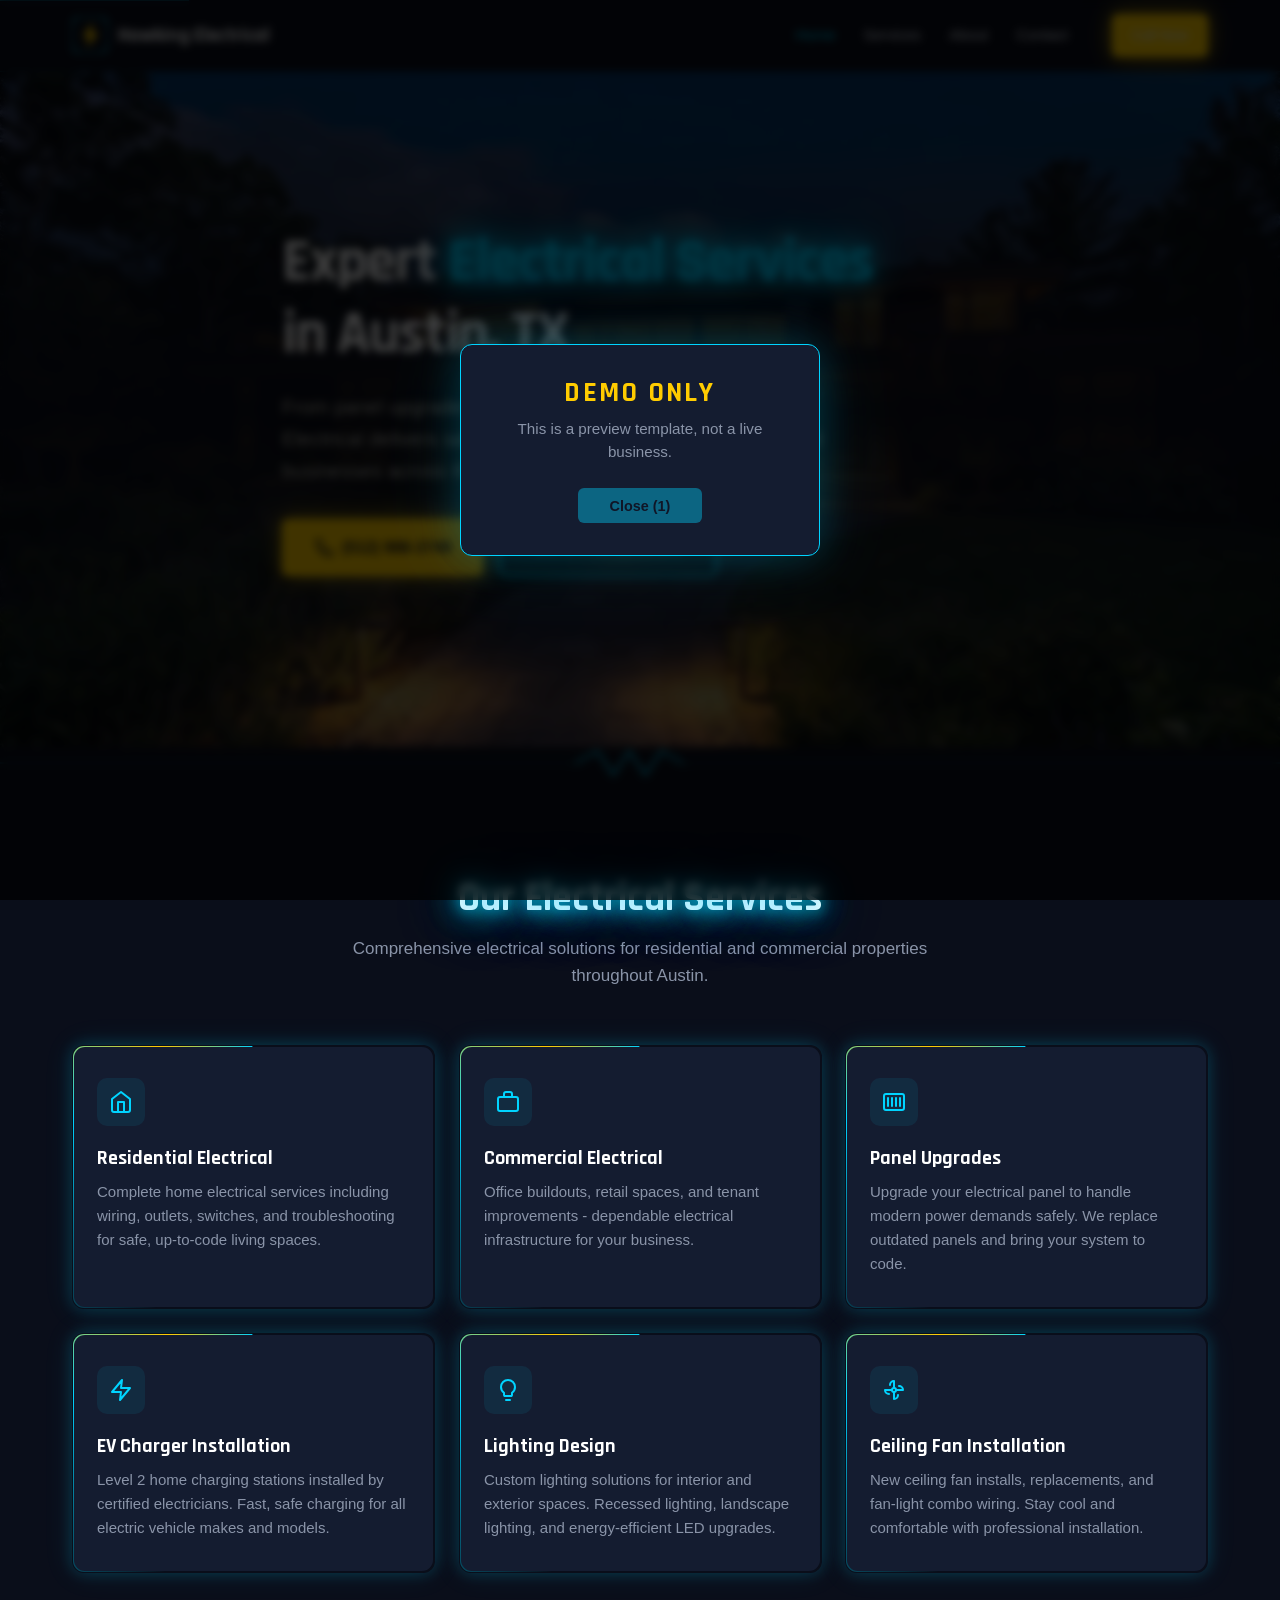
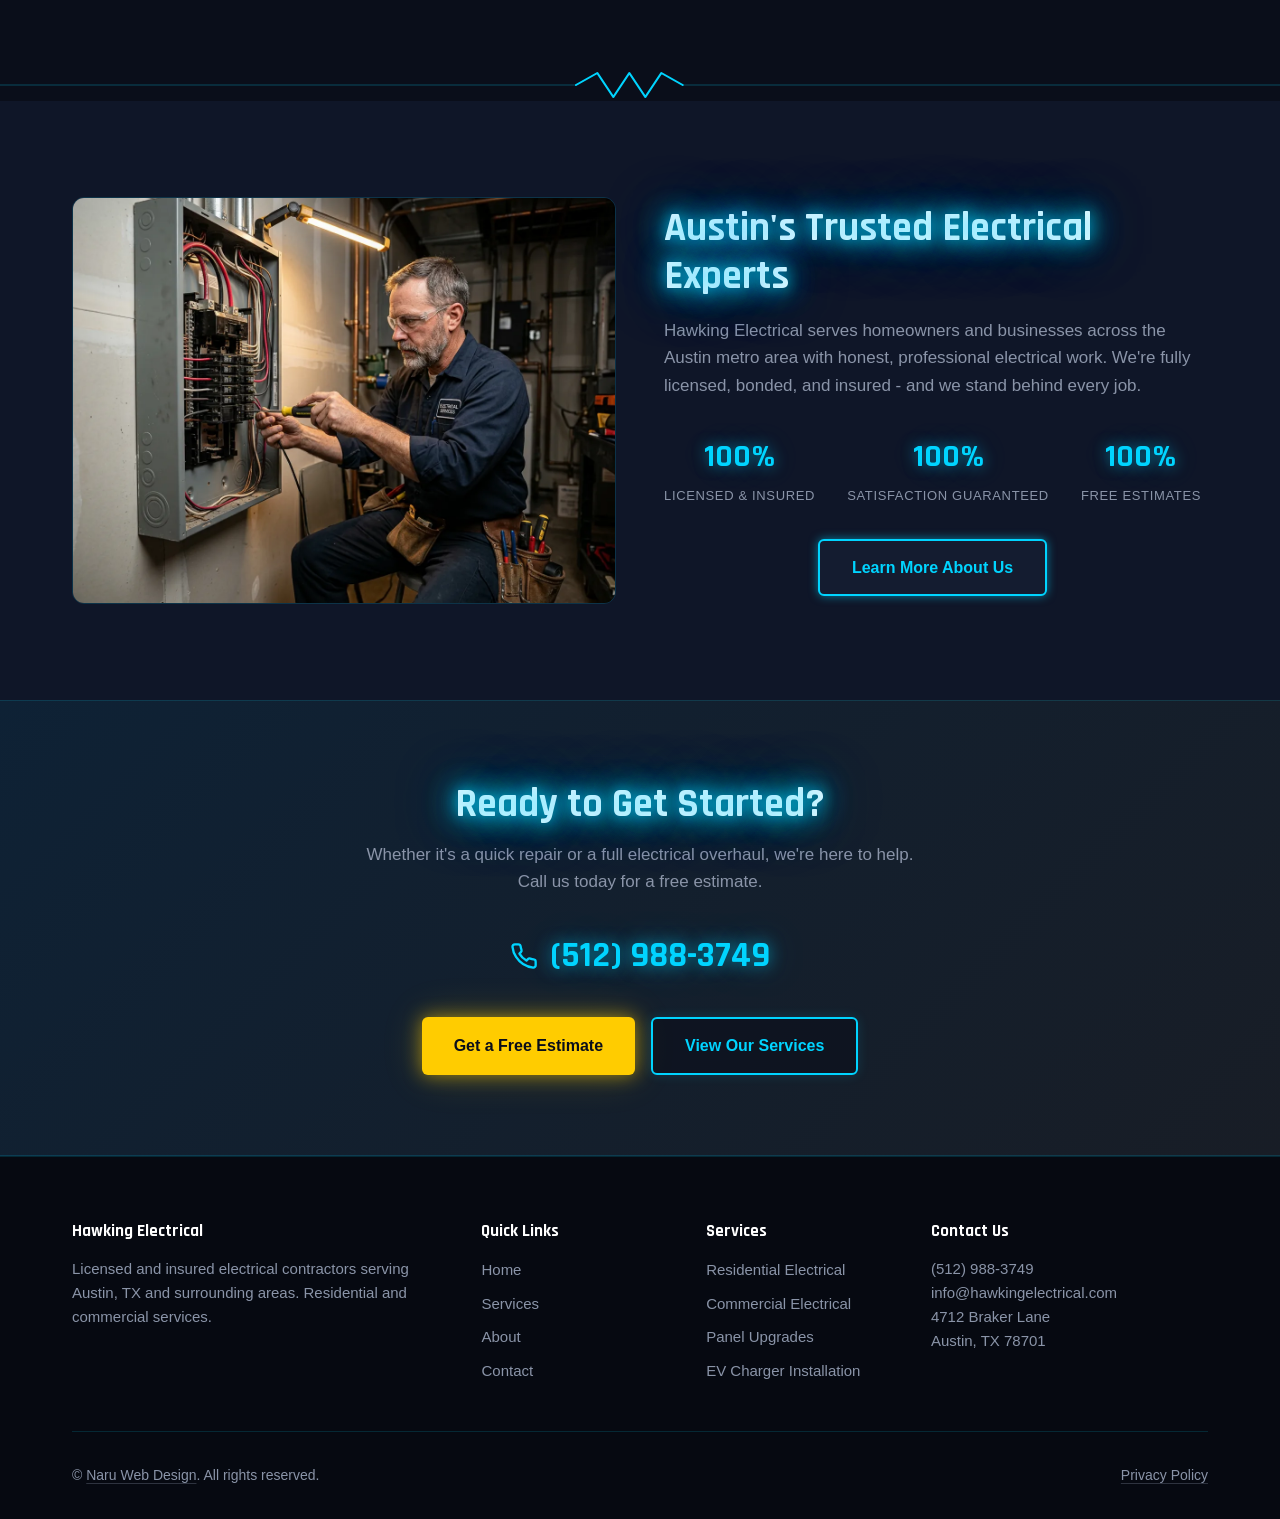
==== commit fada3c8e: "Replace Emergency Repairs with Ceiling Fan Installation and update stats for new businesses Swapped " ====
--- a/index.html
+++ b/index.html
@@ -10,14 +10,14 @@
     imagesizes="100vw"
     type="image/webp">
   <title>Hawking Electrical - Licensed Electrician in Austin, TX</title>
-  <meta name="description" content="Hawking Electrical provides residential and commercial electrical services in Austin, TX. Licensed, insured, and available for panel upgrades, EV chargers, and emergency repairs.">
+  <meta name="description" content="Hawking Electrical provides residential and commercial electrical services in Austin, TX. Licensed, insured, and available for panel upgrades, EV chargers, lighting, and more.">
   <meta name="theme-color" content="#0a0e1a">
 
   <link rel="canonical" href="https://electrician-template.pages.dev/">
   <meta property="og:type" content="website">
   <meta property="og:site_name" content="Hawking Electrical">
   <meta property="og:title" content="Hawking Electrical - Licensed Electrician in Austin, TX">
-  <meta property="og:description" content="Hawking Electrical provides residential and commercial electrical services in Austin, TX. Licensed, insured, and available for panel upgrades, EV chargers, and emergency repairs.">
+  <meta property="og:description" content="Hawking Electrical provides residential and commercial electrical services in Austin, TX. Licensed, insured, and available for panel upgrades, EV chargers, lighting, and more.">
   <meta property="og:url" content="https://electrician-template.pages.dev/">
   <meta property="og:image" content="https://electrician-template.pages.dev/images/og-image.jpg">
   <meta property="og:image:width" content="1200">
@@ -166,10 +166,10 @@
           </div>
           <div class="service-card">
             <div class="icon" aria-hidden="true">
-              <svg viewBox="0 0 24 24" fill="none" stroke="currentColor" stroke-width="2" stroke-linecap="round" stroke-linejoin="round"><circle cx="12" cy="12" r="10"/><line x1="12" y1="8" x2="12" y2="12"/><line x1="12" y1="16" x2="12.01" y2="16"/></svg>
-            </div>
-            <h3>Emergency Repairs</h3>
-            <p>24/7 emergency electrical service. Power outages, sparking outlets, tripped breakers - we respond fast when you need us most.</p>
+              <svg viewBox="0 0 24 24" fill="none" stroke="currentColor" stroke-width="2" stroke-linecap="round" stroke-linejoin="round"><circle cx="12" cy="12" r="2"/><path d="M12 10V3a4 4 0 0 0-4 4"/><path d="M14 12h7a4 4 0 0 0-4-4"/><path d="M12 14v7a4 4 0 0 0 4-4"/><path d="M10 12H3a4 4 0 0 0 4 4"/></svg>
+            </div>
+            <h3>Ceiling Fan Installation</h3>
+            <p>New ceiling fan installs, replacements, and fan-light combo wiring. Stay cool and comfortable with professional installation.</p>
           </div>
         </div>
       </div>
@@ -194,20 +194,20 @@
           </div>
           <div class="about-preview-content">
             <h2 id="about-heading">Austin's Trusted Electrical Experts</h2>
-            <p>For over a decade, Hawking Electrical has served homeowners and businesses across the Austin metro area with honest, professional electrical work. We're fully licensed, bonded, and insured - and we stand behind every job.</p>
+            <p>Hawking Electrical serves homeowners and businesses across the Austin metro area with honest, professional electrical work. We're fully licensed, bonded, and insured - and we stand behind every job.</p>
             <div class="about-stats-and-btn">
               <div class="about-stats">
                 <div class="stat">
-                  <span class="stat-number">10+</span>
-                  <span class="stat-label">Years Experience</span>
+                  <span class="stat-number">100%</span>
+                  <span class="stat-label">Licensed &amp; Insured</span>
                 </div>
                 <div class="stat">
-                  <span class="stat-number">2,500+</span>
-                  <span class="stat-label">Jobs Completed</span>
+                  <span class="stat-number">100%</span>
+                  <span class="stat-label">Satisfaction Guaranteed</span>
                 </div>
                 <div class="stat">
-                  <span class="stat-number">4.9</span>
-                  <span class="stat-label">Star Rating</span>
+                  <span class="stat-number">100%</span>
+                  <span class="stat-label">Free Estimates</span>
                 </div>
               </div>
               <a href="/about" class="btn btn-dark">Learn More About Us</a>
@@ -239,7 +239,7 @@
       <div class="footer-grid">
         <div class="footer-col">
           <h3>Hawking Electrical</h3>
-          <p>Licensed and insured electrical contractors serving Austin, TX and surrounding areas. Residential, commercial, and emergency services.</p>
+          <p>Licensed and insured electrical contractors serving Austin, TX and surrounding areas. Residential and commercial services.</p>
         </div>
         <div class="footer-col">
           <h3>Quick Links</h3>
